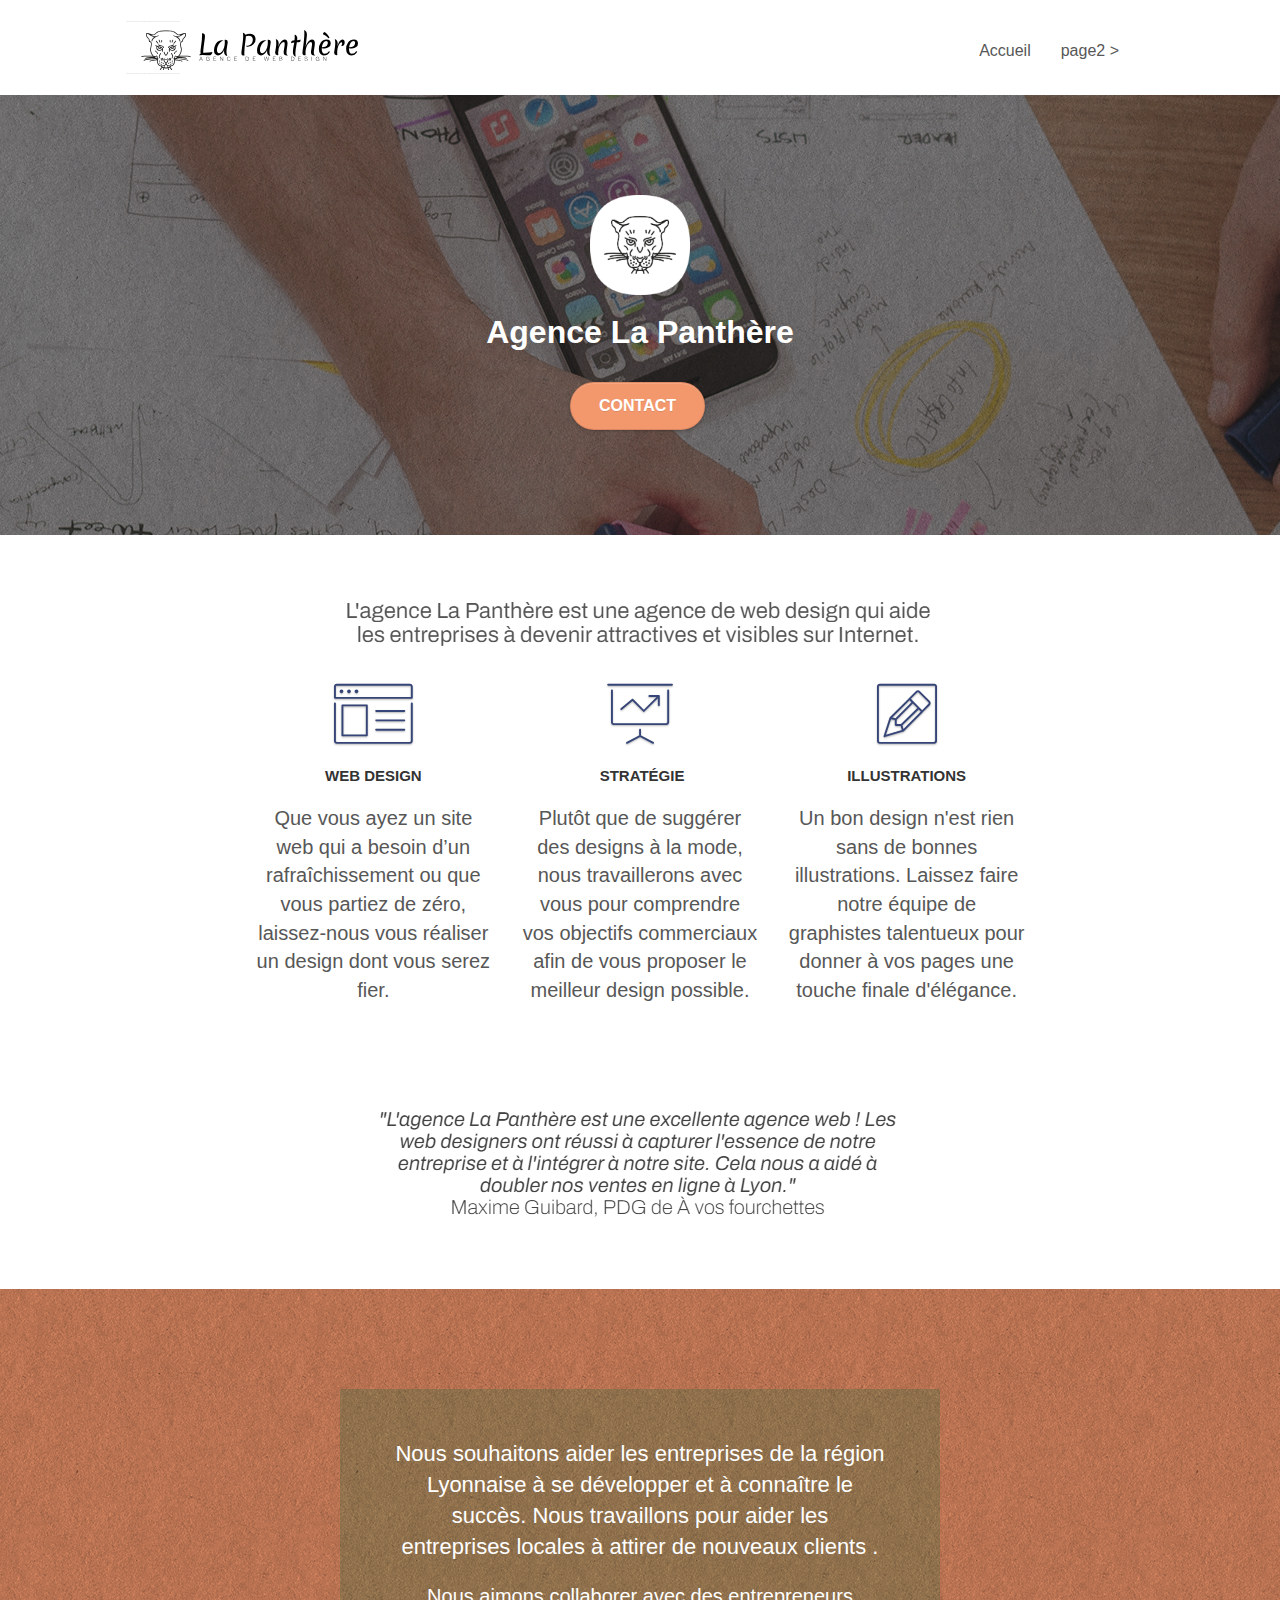
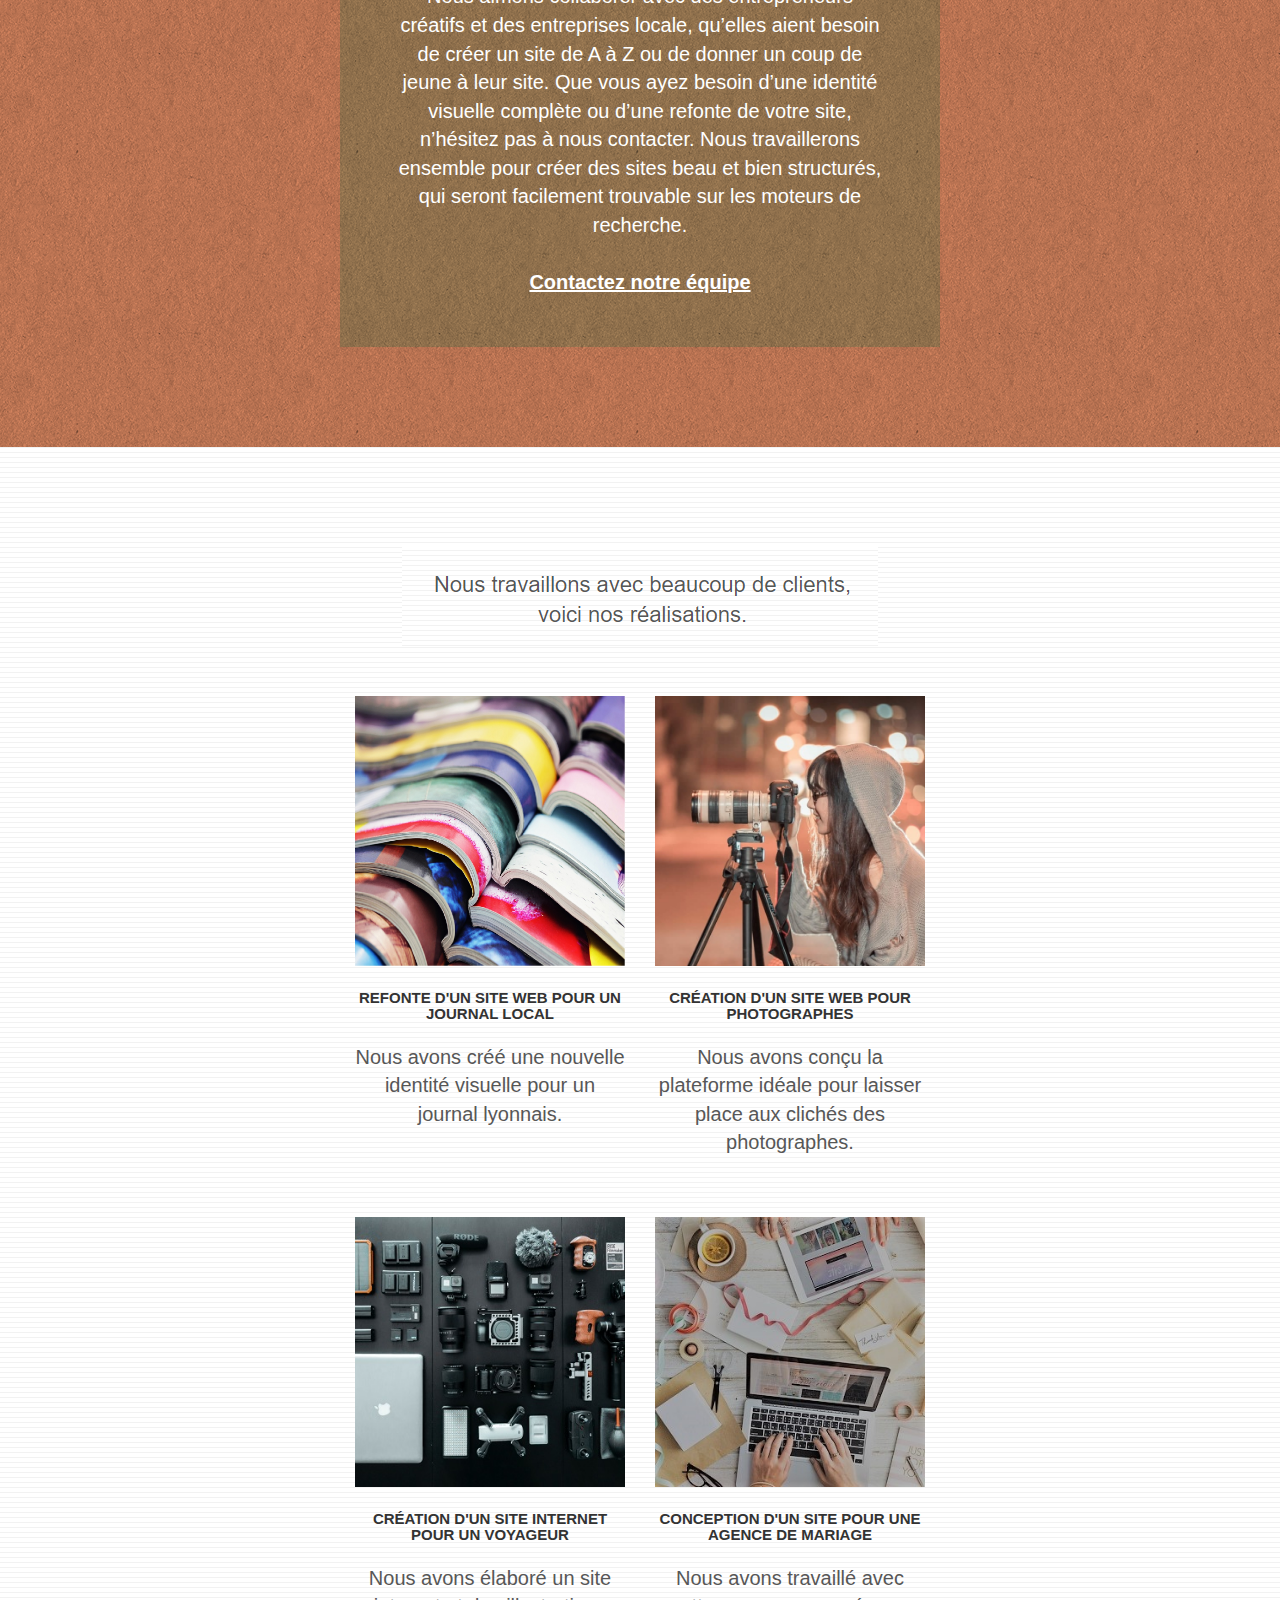
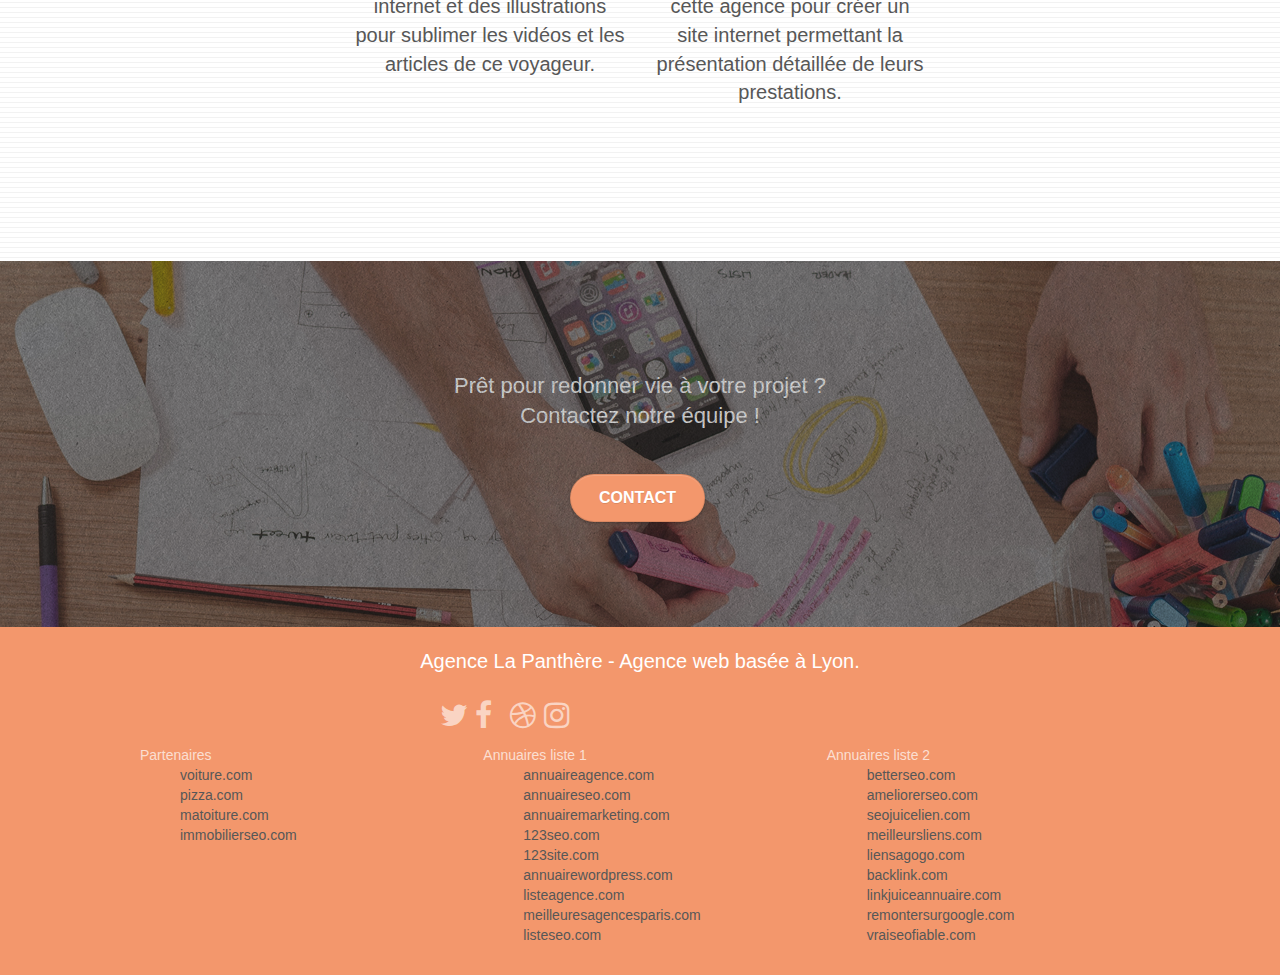
==== index.html @ bbc56a14 "Update index" ====
<!doctype html>
<html lang="Default">
<head>
    <meta charset="utf-8">
    <meta name="description" content="L'agence La Panthère est une agence de web design qui aide les entreprises à devenir attractives et visibles sur internet">
    <meta name="description" content="">
    <meta name="viewport" content="width=device-width, initial-scale=1.0, viewport-fit=cover">
    <link rel="shortcut icon" type="image/png" href="favicon.jpg">
    
	<link rel="stylesheet" type="text/css" href="./css/bootstrap.css">
	<link rel="stylesheet" type="text/css" href="style.css">
	<link rel="stylesheet" type="text/css" href="./css/font-awesome.css">
	<link rel="stylesheet" type="text/css" href="./css/et-line.css">
	
    
	<script src="./js/jquery-2.1.0.js"></script>
	<script src="./js/bootstrap.js"></script>
	<script src="./js/blocs.js"></script>
	<script src="./js/jquery.touchSwipe.js"></script>
	<script src="./js/gmaps.js"></script>

    <title>.</title>

    
<!-- Analytics -->
 
<!-- Analytics END -->
    
</head>
<body>
<!-- Principal conteneur -->
<div class="page-container">
    
<!-- bloc-0 -->
<div class="bloc bgc-white l-bloc " id="bloc-0">
	<div class="container bloc-sm">

		<nav class="navbar row">
			<div class="navbar-header">
				<div class="keywords" style="color:#cccccc;font-size:1px;">Agence web à paris, stratégie web, web design, illustrations, design de site web, site web, web, internet, site internet, site</div>
				<a class="navbar-brand" href="index.html"><img src="img/agence-la-panthere-monochrome.svg" alt="paris web design logo agence web meilleure agence" height="40" /></a>
				<div class="keywords" style="color:#cccccc;font-size:1px;">Agence web à paris, stratégie web, web design, illustrations, design de site web, site web, web, internet, site internet, site</div>
				<button id="nav-toggle" type="button" class="ui-navbar-toggle navbar-toggle" data-toggle="collapse" data-target=".navbar-1">
					<span class="sr-only">Toggle navigation</span><span class="icon-bar"></span><span class="icon-bar"></span><span class="icon-bar"></span>
				</button>
			</div>
			<div class="collapse navbar-collapse navbar-1 special-dropdown-nav">
				<ul class="site-navigation nav navbar-nav">
					<li>
						<a href="index.html">Accueil</a>
					</li>
					<li>
					</li>
					<li>
						<a href="page2.html">page2 &gt;</a>
					</li>
				</ul>
			</div>
		</nav>
	</div>
</div>
<!-- bloc-0 END -->

<!-- bloc-1-presentation -->
<div class="bloc bgc-dark-slate-blue bg-banniere d-bloc bg-t-edge bloc-bg-texture texture-paper b-parallax" id="bloc-1-hero">
	<div class="container bloc-lg">
		<div class="row tight-width-whitespace">
			<div class="col-sm-12">
				<img src="img/logo.png" class="center-block image-resize-mode" width="100" alt="Agence La Panthère, agence web paris, création logo paris" />
				<h1 class="text-center hero-bloc-text tc-white ">
					Agence La Panthère
				</h1>
				<div class="text-center">
					<a href="page2.html" class="btn btn-lg btn-clean btn-rd cta-hero btn-atomic-tangerine" id="cta-hero">Contact</a>
				</div>
			</div>
		</div>
	</div>
</div>
<!-- bloc-1-presentation END -->

<!-- bloc-2-services -->
<div class="bloc bgc-white l-bloc" id="bloc-2-services">
	<div class="container bloc-md">
		<div class="row">
			<div class="col-sm-12 text-center">
				<img alt="agence web, agence web paris, web design paris, stratégie web" src="img/title.png" />
			</div>
		</div>
		<div class="row voffset-lg med-width-whitespace">
			<div class="col-sm-4">
				<div class="text-center">
					<span class="et-icon-browser sm-shadow icon-dark-slate-blue icons icon-lg"></span>
				</div>
				<h3 class="mg-md text-center">
					Web design
				</h3>
				<p class="text-center ">
					Que vous ayez un site web qui a besoin d&rsquo;un rafraîchissement ou que vous partiez de zéro, laissez-nous vous réaliser un design dont vous serez fier.
				</p>
			</div>
			<div class="col-sm-4">
				<div class="text-center">
					<span class="et-icon-presentation sm-shadow icon-dark-slate-blue icons icon-lg"></span>
				</div>
				<h3 class="mg-md text-center">
					&nbsp;Stratégie
				</h3>
				<p class="text-center ">
					Plutôt que de suggérer des designs à la mode, nous travaillerons avec vous pour comprendre vos objectifs commerciaux afin de vous proposer le meilleur design possible.<br>
				</p>
			</div>
			<div class="col-sm-4">
				<div class="text-center">
					<span class="et-icon-edit sm-shadow icon-dark-slate-blue icons icon-lg"></span>
				</div>
				<h3 class="mg-md text-center">
					Illustrations
				</h3>
				<p class="text-center ">
					Un bon design n'est rien sans de bonnes illustrations. Laissez faire notre équipe de graphistes talentueux pour donner à vos pages une touche finale d'élégance.
				</p>
			</div>
		</div>
		<div class="row voffset-lg voffset">
			<div class="col-xs-12 col-md-8 col-md-offset-2 text-center">
				<img alt="agence web, agence web paris, web design paris, stratégie web" src="img/citation.png" />

			</div>
		</div>
	</div>
</div>
<!-- bloc-2-services END -->

<!-- bloc-3-what-i-do -->
<div class="bloc tc-white bgc-atomic-tangerine bg-presentation d-bloc bloc-bg-texture texture-paper b-parallax" id="bloc-3-what-i-do">
	<div class="container bloc-lg">
		<div class="row tight-width-whitespace black-background">
			<div class="col-sm-12">
				<h2 class="mg-md text-center tc-white">
					Nous souhaitons aider les entreprises de la région Lyonnaise à se développer et à connaître le succès. Nous travaillons pour aider les entreprises locales à attirer de nouveaux clients .<br>
				</h2>
				<p class="text-center white">
					Nous aimons collaborer avec des entrepreneurs créatifs et des entreprises locale, qu’elles aient besoin de créer un site de A à Z ou de donner un coup de jeune à leur site. Que vous ayez besoin d’une identité visuelle complète ou d’une refonte de votre site, n’hésitez pas à nous contacter. Nous travaillerons ensemble pour créer des sites beau et bien structurés, qui seront facilement trouvable sur les moteurs de recherche. <br><br><a class="ltc-white bold-link" href="page2.html">Contactez notre équipe</a><br>
				</p>
			</div>
		</div>
	</div>
</div>
<!-- bloc-3-what-i-do END -->

<!-- bloc-4-portfolio -->
<div class="bloc bgc-white bg-lines-h2-bg bg-repeat l-bloc" id="bloc-4-portfolio">
	<div class="container bloc-lg">
		<div class="row">
			<div class="col-sm-12 text-center">
				<img alt="agence web, agence web paris, web design paris, stratégie web" src="img/title2.png" />
			</div>
		</div>
		<div class="row tight-width-whitespace portfolio-row">
			<div class="col-sm-6">
				<a href="#" data-lightbox="img/1.jpg" data-gallery-id="gallery-1" data-caption="Refonte d'un site web pour un journal local" data-frame="snapshot-lb"><img src="img/1.jpg" alt="paris web design logo agence web meilleure agence et refonte site web journal" class="img-responsive portfolio-thumb" /></a>
				<h3 class="mg-md text-center">
					Refonte d'un site web pour un journal local
				</h3>
				<p class="text-center">
					Nous avons créé une nouvelle identité visuelle pour un journal lyonnais.
				</p>
			</div>
			<div class="col-sm-6">
				<a href="#" data-lightbox="img/2.jpg" data-gallery-id="gallery-1" data-caption="Création d'un site web pour photographes" data-frame="snapshot-lb"><img src="img/2.jpg" class="img-responsive portfolio-thumb" alt="paris web design logo agence web meilleure agence, Création d'un site web pour photographes" /></a>
				<h3 class="mg-md text-center">
					Création d'un site web pour photographes
				</h3>
				<p class="text-center">
					Nous avons conçu la plateforme idéale pour laisser place aux clichés des photographes.
				</p>
			</div>
		</div>
		<div class="row tight-width-whitespace portfolio-row">
			<div class="col-sm-6">
				<a href="#" data-lightbox="img/3.bmp" data-gallery-id="gallery-1" data-caption="Création d'un site internet pour un voyageur" data-frame="snapshot-lb"><img src="img/3.bmp" class="img-responsive portfolio-thumb" alt="paris web design logo agence web meilleure agence, Création d'un site web pour voyageur"/></a>
				<h3 class="mg-md text-center">
					Création d'un site internet pour un voyageur
				</h3>
				<p class="text-center">
					Nous avons élaboré un site internet et des illustrations pour sublimer les vidéos et les articles de ce voyageur.
				</p>
			</div>
			<div class="col-sm-6">
				<a href="#" data-lightbox="img/4.bmp" data-gallery-id="gallery-1" data-caption="Conception d'un site pour une agence de mariage" data-frame="snapshot-lb"><img src="img/4.bmp" class="img-responsive portfolio-thumb" alt="paris web design logo agence web meilleure agence, Création d'un site web pour agence de mariage" /></a>
				<h3 class="mg-md text-center">
					Conception d'un site pour une agence de mariage
				</h3>
				<p class="text-center">
					Nous avons travaillé avec cette agence pour créer un site internet permettant la présentation détaillée de leurs prestations.
				</p>
			</div>
		</div>
	</div>
</div>
<!-- bloc-4-portfolio END -->

<!-- bloc-5-cta -->
<div class="bloc bgc-dark-slate-blue bg-banniere d-bloc bloc-bg-texture texture-paper" id="bloc-5-cta">
	<div class="container bloc-lg">
		<div class="row">
			<h2 class="mg-md text-center tc-white">
				Prêt pour redonner vie à votre projet ?<br>Contactez notre équipe !
			</h2>
			<div class="col-sm-12 text-center">
				<a href="page2.html" class="btn btn-atomic-tangerine btn-clean btn-rd btn-lg cta-hero">Contact</a>
			</div>
		</div>
	</div>
</div>
<!-- bloc-5-cta END -->

<!-- Footer - bloc-8 -->
<div class="bloc bgc-atomic-tangerine d-bloc" id="bloc-8">
	<div class="container bloc-sm">
		<div class="row">
			<div class="col-sm-12">
				<p class="text-center white">
					Agence La Panthère - Agence web basée à Lyon.<br>
				</p>
				<div class="row row-no-gutters social">
					<div class="col-sm-3">
						<div class="text-center">
							<a class="social" href="index.html"><span class="fa fa-twitter icon-md"></span></a>
						</div>
					</div>
					<div class="col-sm-3">
						<div class="text-center">
							<a class="social" href="index.html"><span class="fa fa-facebook icon-md"></span></a>
						</div>
					</div>
					<div class="col-sm-3">
						<div class="text-center">
							<a class="social" href="index.html"><span class="fa fa-dribbble icon-md"></span></a>
						</div>
					</div>
					<div class="col-sm-3">
						<div class="text-center">
							<a class="social" href="index.html"><span class="fa fa-instagram icon-md"></span></a>
						</div>
					</div>
					<div class="keywords" style="color:#F3976C;">Agence web à paris, stratégie web, web design, illustrations, design de site web, site web, web, internet, site internet, site</div>
				</div>
				<div class="row">
					<div class="col-sm-4">
						Partenaires
							<ul>
								<li><a href="voiture.com">voiture.com</a></li>
								<li><a href="pizza.com">pizza.com</a></li>
								<li><a href="matoiture.com">matoiture.com</a></li>
								<li><a href="immobilierseo.com">immobilierseo.com</a></li>
							</ul>		
					</div>
					<div class="col-sm-4">
						Annuaires liste 1
						<ul>
							<li><a href="annuaireagence.com">annuaireagence.com</a></li>
							<li><a href="annuaireseo.com">annuaireseo.com</a></li>
							<li><a href="annuairemarketing.com">annuairemarketing.com</a></li>
							<li><a href="123seoture.com">123seo.com</a></li>
							<li><a href="123site.com">123site.com</a></li>
							<li><a href="annuairewordpress.com">annuairewordpress.com</a></li>
							<li><a href="listeagence.com">listeagence.com</a></li>
							<li><a href="meilleuresagencesparis.com">meilleuresagencesparis.com</a></li>
							<li><a href="listeseo.com">listeseo.com</a></li>
						</ul>
					</div>
					<div class="col-sm-4">
						Annuaires liste 2
						<ul>
							<li><a href="betterseo.com">betterseo.com</a></li>
							<li><a href="ameliorerseo.com">ameliorerseo.com</a></li>
							<li><a href="seojuicelien.com">seojuicelien.com</a></li>
							<li><a href="meilleursliens.com">meilleursliens.com</a></li>
							<li><a href="liensagogo.com">liensagogo.com</a></li>
							<li><a href="backlink.com">backlink.com</a></li>
							<li><a href="linkjuiceannuaire.com">linkjuiceannuaire.com</a></li>
							<li><a href="remontersurgoogle.com">remontersurgoogle.com</a></li>
							<li><a href="vraiseofiable.com">vraiseofiable.com</a></li>
						</ul>
					</div>
				</div>
			</div>
		</div>
	</div>
</div>
<!-- Footer - bloc-8 END -->

</div>
<!-- Principal conteneur END -->
    

</body>
</html>
---- style.css ----
body {
    margin: 0;
    padding: 0;
    background: #FFF;
    overflow-x: hidden;
    -webkit-font-smoothing: antialiased;
    -moz-osx-font-smoothing: grayscale;
}

*{
    box-sizing: border-box;

}

img {
    object-fit: cover;
}
li {
    list-style-type: none;
  }
a,
button {
    transition: all .3s ease-in-out;
    outline: none!important;
}

a:hover {
    text-decoration: none;
    cursor: pointer;
}

#page-loading-blocs-notifaction {
    position: fixed;
    top: 0;
    bottom: 0;
    width: 100%;
    z-index: 100000;
    background: #FFFFFF url("img/pageload-spinner.gif") no-repeat center center;
}

.bloc {
   
    width: 100%;
    clear: both;
    background: 50% 50% no-repeat;
    padding: 0 50px;
    -webkit-background-size: cover;
    -moz-background-size: cover;
    -o-background-size: cover;
    background-size: cover;
    position: relative;
}

.bloc .container {
    padding-left: 0;
    padding-right: 0;
}

.bloc-lg {
    padding: 100px 50px;
}

.bloc-md {
    padding: 50px;
}

.bloc-sm {
    padding: 20px 50px;
}

.bg-center,
.bg-l-edge,
.bg-r-edge,
.bg-t-edge,
.bg-b-edge,
.bg-tl-edge,
.bg-bl-edge,
.bg-tr-edge,
.bg-br-edge,
.bg-repeat {
    -webkit-background-size: auto!important;
    -moz-background-size: auto!important;
    -o-background-size: auto!important;
    background-size: auto!important;
}

.bg-repeat {
    background: repeat;
}

.bg-t-edge {
    background: top no-repeat;
}

.bloc-bg-texture::before {
    content: "";
    background-size: 2px 2px;
    position: absolute;
    top: 0;
    bottom: 0;
    left: 0;
    right: 0;
}

.texture-paper::before {
    background: url("img/texture-paper.png");
    background-size: 280px 280px;
}

.b-parallax {
    background-attachment: fixed;
}

.d-bloc {
    color: rgba(255, 255, 255, .7);
}

.d-bloc button:hover {
    color: rgba(255, 255, 255, .9);
}

.d-bloc .icon-round,
.d-bloc .icon-square,
.d-bloc .icon-rounded,
.d-bloc .icon-semi-rounded-a,
.d-bloc .icon-semi-rounded-b {
    border-color: rgba(255, 255, 255, .9);
}

.d-bloc .divider-h span {
    border-color: rgba(255, 255, 255, .2);
}

.d-bloc .a-btn,
.d-bloc .navbar a,
.d-bloc .navbar-brand,
.d-bloc a .icon-sm,
.d-bloc a .icon-md,
.d-bloc a .icon-lg,
.d-bloc a .icon-xl,
.d-bloc h1 a,
.d-bloc h2 a,
.d-bloc h3 a,
.d-bloc h4 a,
.d-bloc h5 a,
.d-bloc h6 a,
.d-bloc p a {
    color: rgba(255, 255, 255, .6);
}

.d-bloc .a-btn:hover,
.d-bloc .navbar a:hover,
.d-bloc .navbar-brand:hover,
.d-bloc a:hover .icon-sm,
.d-bloc a:hover .icon-md,
.d-bloc a:hover .icon-lg,
.d-bloc a:hover .icon-xl,
.d-bloc h1 a:hover,
.d-bloc h2 a:hover,
.d-bloc h3 a:hover,
.d-bloc h4 a:hover,
.d-bloc h5 a:hover,
.d-bloc h6 a:hover,
.d-bloc p a:hover {
    color: rgba(255, 255, 255, 1);
}

.d-bloc .navbar-toggle .icon-bar {
    background: rgba(255, 255, 255, 1);
}

.d-bloc .btn-wire,
.d-bloc .btn-wire:hover {
    color: rgba(255, 255, 255, 1);
    border-color: rgba(255, 255, 255, 1);
}

.d-bloc .panel {
    color: rgba(0, 0, 0, .5);
}

.d-bloc .panel button:hover {
    color: rgba(0, 0, 0, .7);
}

.d-bloc .panel icon {
    border-color: rgba(0, 0, 0, .7);
}

.d-bloc .panel .divider-h span {
    border-color: rgba(0, 0, 0, .1);
}

.d-bloc .panel .a-btn {
    color: rgba(0, 0, 0, .6);
}

.d-bloc .panel .a-btn:hover {
    color: rgba(0, 0, 0, 1);
}

.d-bloc .panel .btn-wire,
.d-bloc .panel .btn-wire:hover {
    color: rgba(0, 0, 0, .7);
    border-color: rgba(0, 0, 0, .3);
}

.d-bloc .panel,
.l-bloc {
    color: rgba(0, 0, 0, .5);
}

.d-bloc .panel button:hover,
.l-bloc button:hover {
    color: rgba(0, 0, 0, .7);
}

.l-bloc .icon-round,
.l-bloc .icon-square,
.l-bloc .icon-rounded,
.l-bloc .icon-semi-rounded-a,
.l-bloc .icon-semi-rounded-b {
    border-color: rgba(0, 0, 0, .7);
}

.d-bloc .panel .divider-h span,
.l-bloc .divider-h span {
    border-color: rgba(0, 0, 0, .1);
}

.d-bloc .panel .a-btn,
.l-bloc .a-btn,
.l-bloc .navbar a,
.l-bloc .navbar-brand,
.l-bloc a .icon-sm,
.l-bloc a .icon-md,
.l-bloc a .icon-lg,
.l-bloc a .icon-xl,
.l-bloc h1 a,
.l-bloc h2 a,
.l-bloc h3 a,
.l-bloc h4 a,
.l-bloc h5 a,
.l-bloc h6 a,
.l-bloc p a {
    color: rgba(0, 0, 0, .6);
}

.d-bloc .panel .a-btn:hover,
.l-bloc .a-btn:hover,
.l-bloc .navbar a:hover,
.l-bloc .navbar-brand:hover,
.l-bloc a:hover .icon-sm,
.l-bloc a:hover .icon-md,
.l-bloc a:hover .icon-lg,
.l-bloc a:hover .icon-xl,
.l-bloc h1 a:hover,
.l-bloc h2 a:hover,
.l-bloc h3 a:hover,
.l-bloc h4 a:hover,
.l-bloc h5 a:hover,
.l-bloc h6 a:hover,
.l-bloc p a:hover {
    color: rgba(0, 0, 0, 1);
}

.l-bloc .navbar-toggle .icon-bar {
    color: rgba(0, 0, 0, .6);
}

.d-bloc .panel .btn-wire,
.d-bloc .panel .btn-wire:hover,
.l-bloc .btn-wire,
.l-bloc .btn-wire:hover {
    color: rgba(0, 0, 0, .7);
    border-color: rgba(0, 0, 0, .3);
}

.voffset {
    margin-top: 30px;
}

.voffset-lg {
    margin-top: 80px;
}

.row-no-gutters {
    margin-right: 0;
    margin-left: 0;
}

.row.row-no-gutters > [class^="col-"],
.row.row-no-gutters > [class*=" col-"] {
    padding-right: 0;
    padding-left: 0;
}

#bloc-1-hero h1 {
    font-size: 32px;
}

.navbar {
    margin-bottom: 0;
    z-index: 1;
}

.navbar-brand {
    height: auto;
    padding: 3px 15px;
    font-size: 25px;
    font-weight: normal;
    font-weight: 600;
    line-height: 44px;
}

.navbar-brand img {
    max-height: 200px;
    margin: 0 5px 0 0;
    display: inline;
}

.navbar-brand img[src$=svg] {
    min-width: 100px;
}

.nav-center .navbar-brand img {
    margin: 0;
}

.navbar .nav {
    padding-top: 2px;
    /*margin-right: -16px;*/
    float: right;
    z-index: 1;
}

.nav > li {
    float: left;
    margin-top: 4px;
    font-size: 16px;
}

.navbar-nav .open .dropdown-menu > li > a {
    text-align: inherit;
}

.nav > li a:hover,
.nav > li a:focus {
    background: transparent;
}

.navbar-toggle {
    margin: 10px 10px 0 0;
    border: 0px;
}

.navbar-toggle:hover {
    background: transparent!important;
}

.navbar-toggle .icon-bar {
    background-color: rgba(0, 0, 0, .5);
    width: 26px;
}

.nav-invert .navbar .nav {
    float: left;
}

.nav-invert .navbar-header,
.nav-invert .navbar-brand {
    float: right;
    position: relative;
    z-index: 2;
}

@media (min-width: 768px) {
    .site-navigation {
        position: absolute;
        top: 50%;
        right: 20px;
        transform: translate(0, -50%);
        -webkit-transform: translateY(-50%);
    }
    .nav > li .dropdown-menu a,
    .nav > li .dropdown-menu a:hover {
        color: #484848;
    }
    .nav-invert .site-navigation {
        left: 0;
        right: 0;
    }
    .nav-center {
        text-align: center;
    }
    .nav-center .navbar-header {
        width: 100%;
    }
    .nav-center .navbar-header,
    .nav-center .navbar-brand,
    .nav-center .nav > li {
        float: none;
        display: inline-block;
    }
    .nav-center .site-navigation {
        position: relative;
        width: 100%;
        right: 0;
        margin-right: 0px;
        margin-top: 20px;
    }
    .nav-center.mini-nav .navbar-toggle {
        float: none;
        margin: 10px auto 0;
    }
}

.nav > li > .dropdown a {
    background: none!important;
    display: block;
    padding: 14px 15px;
}

nav .caret {
    margin: 0 5px;
}

.dropdown-menu .dropdown-menu {
    top: -8px;
    left: 100%;
}

.dropdown-menu .dropmenu-flow-right {
    top: 100%;
    left: 0;
    margin-left: -1px;
    border-top-left-radius: 0;
    border-top-right-radius: 0;
}

.dropdown-menu .dropdown span {
    border: 4px solid black;
    border-top-color: transparent;
    border-right-color: transparent;
    border-bottom-color: transparent;
    margin: 6px -5px 0 0!important;
    float: right;
}

.mg-md {
    margin-top: 10px;
    margin-bottom: 20px;
}

.mg-lg {
    margin-top: 10px;
    margin-bottom: 40px;
}

.btn {
    margin: 0 5px 5px 0;
}

.btn.pull-right {
    margin: 0 0 5px 5px;
}

.btn-d,
.btn-d:hover,
.btn-d:focus {
    color: #FFF;
    background: rgba(0, 0, 0, .3);
}

button {
    outline: none!important;
}

.btn-rd {
    border-radius: 40px;
}

.btn-clean {
    border: 1px solid rgba(0, 0, 0, .08);
    border-bottom-color: rgba(0, 0, 0, .1);
    text-shadow: 0 1px 0 rgba(0, 0, 1, .1);
    box-shadow: 0 1px 3px rgba(0, 0, 1, .25), inset 0 1px 0 0 rgba(255, 255, 255, .15);
}

.icon-md {
    font-size: 30px!important;
}

.icon-lg {
    font-size: 60px!important;
}

.sm-shadow {
    text-shadow: 0 1px 2px rgba(0, 0, 0, .3);
}

.panel-sq,
.panel-sq .panel-heading,
.panel-sq .panel-footer {
    border-radius: 0;
}

.panel-rd {
    border-radius: 30px;
}

.panel-rd .panel-heading {
    border-radius: 29px 29px 0 0;
}

.panel-rd .panel-footer {
    border-radius: 0 0 29px 29px;
}

.form-control {
    border-color: rgba(0, 0, 0, .1);
    box-shadow: none;
}

.scrollToTop {
    width: 40px;
    height: 40px;
    position: fixed;
    bottom: 20px;
    right: 20px;
    opacity: 0;
    z-index: 500;
    transition: all .3s ease-in-out;
}

.scrollToTop span {
    margin-top: 6px;
}

.showScrollTop {
    font-size: 14px;
    opacity: 1;
}

a[data-lightbox] {
    position: relative;
    display: block;
    text-align: center;
}

a[data-lightbox]:hover::before {
    content: "+";
    font-family: "HelveticaNeue-Light", "Helvetica Neue Light", "Helvetica Neue", Helvetica, Arial;
    font-size: 32px;
    width: 50px;
    height: 50px;
    margin-left: -25px;
    border-radius: 50%;
    background: rgba(0, 0, 0, .6);
    color: #FFF;
    font-weight: 100;
    z-index: 1;
    position: absolute;
    top: 50%;
    transform: translateY(-50%);
    -webkit-transform: translateY(-50%);
}

a[data-lightbox]:hover img {
    opacity: 0.6;
    -webkit-animation-fill-mode: none;
    animation-fill-mode: none;
}

#lightbox-modal {
    display: flex;
    align-items: center;
}

#lightbox-modal .modal-dialog {
    width: 90%;
    max-width: 900px;
    margin: 0 auto 0;
}

#lightbox-modal .modal-dialog img {
    max-height: 90vh;
    margin: 0 auto;
}

.lightbox-caption {
    padding: 20px;
    color: #FFF;
    background: rgba(0, 0, 0, .5);
    position: absolute;
    left: 15px;
    right: 15px;
    bottom: 5px;
}

.close-lightbox {
    color: #FFF;
    font-size: 30px;
    position: absolute;
    top: 20px;
    right: 20px;
    z-index: 20;
    background: rgba(0, 0, 0, .5);
    border: none;
    line-height: 30px;
    padding: 0 9px 5px;
    opacity: 0.3;
}

.close-lightbox:hover,
.next-lightbox:hover,
.prev-lightbox:hover {
    opacity: 1.0;
    color: #FFF;
}

.next-lightbox,
.prev-lightbox {
    font-size: 20px;
    color: rgba(255, 255, 255, .9);
    background: rgba(0, 0, 0, .5);
    transition: all .2s ease-in-out;
    position: absolute;
    top: 45%;
    z-index: 1;
    opacity: 0.4;
}

.next-lightbox {
    padding: 6px 8px 1px 13px;
    right: 25px;
}

.prev-lightbox {
    padding: 6px 13px 1px 10px;
    left: 25px;
}

.snapshot-lb .modal-body {
    padding-bottom: 45px;
}

.snapshot-lb .lightbox-caption {
    padding: 0;
    color: rgba(0, 0, 0, .5);
    background: none;
}

h1,
h2,
h3,
h4,
h5,
h6,
p,
label,
.btn,
a {
    font-family: "helvetica";
    font-weight: 400;
    color: #575757!important;
}

.container {
    max-width: 1000px;
}

.hero-bloc-text {
    font-size: 38px;
}

.hero-bloc-text-sub {
    font-size: 36px;
}

.statement-bloc-text {
    line-height: 26px;
    font-style: italic;
    font-size: 20px;
    text-align: center;
    font-weight: lighter;
    max-width: 520px;
    margin: auto auto auto auto;
}

p {
    font-size: 20px; /*corrigé 30px au lieu 20px*/
}

.tight-width-whitespace {
    max-width: 600px;
    margin: auto auto auto auto;
}

.h1 {
    font-size: 20px;
    font-family: "Open Sans";
}

.cta-hero {
    margin-top: 22px;
    color: #FFFFFF!important;
    text-transform: uppercase;
    padding: 12px 28px 12px 28px;
    font-size: 16px;
    font-weight: 700;
}

.social {
  display: flex;
  align-items: center;
 justify-content: space-between;
   
    max-width: 400px;
   margin: auto auto auto auto;
}

h2 {
    font-size: 22px;
    line-height: 1.4em;
}

h3 {
    font-size: 15px;
    text-transform: uppercase;
    font-weight: 700;
    color: #333333!important;
}

.med-width-whitespace {
    max-width: 800px;
    margin: auto auto auto auto;
    box-shadow: 0px 0px 0px #000000;
}

h1 {
    font-weight: bold;
    font-size: 35px;
    color:#575757!important; /*corigé couleur  #575757 au lieu #333333*/
}

h4 {
    color: #333333!important;
}

.icons {
    margin-bottom: 14px;
    margin-top: 24px;
}

.white {
    color: #FFFFFF!important;
}

.portfolio-thumb {
    height: 100%;
    width: 100%;
    margin-bottom: 24px;
}

.portfolio-row {
    margin-bottom: 44px;
    margin-top: 50px;
}

.avatar {
    box-shadow: 0px 4px 9px rgba(0, 0, 0, 0.3);
}

.black-background {
    background-color: rgba(165, 147, 99, 0.7);
    padding: 40px 40px 40px 40px;
}

.bold-link {
    font-weight: 900;
    text-decoration: underline!important;
}

.bgc-white {
    background-color: #FFFFFF;
}

.bgc-dark-slate-blue {
    background-color: #364577;
}

.bgc-atomic-tangerine {
    background-color: #F3976C;
}

.tc-white {
    color: white!important;
}

.btn-atomic-tangerine {
    background: #F3976C;
    color: #FFFFFF!important;
}

.btn-atomic-tangerine:hover {
    background: #c27956!important;
    color: #FFFFFF!important;
}

.ltc-white {
    color: #FFFFFF!important;
}

.ltc-white:hover {
    color: #cccccc!important;
}

.ltc-atomic-tangerine {
    color: #F3976C!important;
}

.ltc-atomic-tangerine:hover {
    color: #c27956!important;
}

.icon-dark-slate-blue {
    color: #364577!important;
    border-color: #364577!important;
}

.bg-dots-bg {
    text-align: center; /*ajouté*/
    background-image: url("img/dots-bg.png");
    
}

.bg-lines-h2-bg {
    background-image: url("img/lines-h2-bg.png");
}

.bg-banniere {
    background-image: url("img/agence-la-panthere.jpg");
}

.bg-presentation {
    background-image: url("img/image-de-presentation.bmp");
}

@media (max-width: 1024px) {
    .bloc {
        padding-left: 20px;
        padding-right: 20px;
    }
    .bloc.full-width-bloc,
    .bloc-tile-2.full-width-bloc .container,
    .bloc-tile-3.full-width-bloc .container,
    .bloc-tile-4.full-width-bloc .container {
        padding-left: 0;
        padding-right: 0;
    }
}

@media (max-width: 992px) and (min-width: 768px) {
    .navbar .nav {
        max-width: 80%
    }
    .nav-center.navbar .nav {
        max-width: 100%
    }
}

@media only screen and (min-device-width: 768px) and (max-device-width: 1024px) and (orientation: landscape) {
    .b-parallax {
        background-attachment: scroll;
    }
}

@media only screen and (min-device-width: 1024px) and (max-device-width: 1366px) and (-webkit-min-device-pixel-ratio: 1.5) {
    .b-parallax {
        background-attachment: scroll;
    }
}

@media (max-width: 991px) {
    .container {
        width: 100%;
    }
    .b-parallax {
        background-attachment: scroll;
    }
    .page-container,
    #hero-bloc {
        overflow-x: hidden;
        position: relative;
    }
    .bloc {
        padding-left: constant(safe-area-inset-left);
        padding-right: constant(safe-area-inset-right);
    }
    .bloc-group,
    .bloc-group .bloc {
        display: block;
        width: 100%;
    }
    .bloc-fill-screen .fill-bloc-top-edge,
    .bloc-fill-screen .fill-bloc-bottom-edge {
        padding: 0 20px;
        padding-left: constant(safe-area-inset-left);
        padding-right: constant(safe-area-inset-right);
    }
}

@media (max-width: 767px) {
    .page-container {
        overflow-x: hidden;
        position: relative;
    }
    h1,
    h2,
    h3,
    h4,
    h5,
    h6,
    p,
    #disqus_thread {
        padding-left: 10px!important;
        padding-right: 10px!important;
    }
    .b-parallax {
        background-attachment: scroll;
    }
    .navbar .nav {
        padding-top: 0;
        border-top: 1px solid rgba(0, 0, 0, .2);
        float: none!important;
    }
    .navbar.row {
        margin-left: 0;
        margin-right: 0;
    }
    .site-navigation {
        position: inherit;
        transform: none;
        -webkit-transform: none;
        -ms-transform: none;
    }
    .nav > li {
        margin-top: 0;
        border-bottom: 1px solid rgba(0, 0, 0, .1);
        background: rgba(0, 0, 0, .05);
        text-align: left;
        padding-left: 15px;
        width: 100%;
    }
    .nav > li:hover {
        background: rgba(0, 0, 0, .08);
    }
    .dropdown .dropdown a .caret {
        float: none;
        margin: 5px 0 0 10px!important;
        border: 4px solid black;
        border-bottom-color: transparent;
        border-right-color: transparent;
        border-left-color: transparent;
    }
    #hero-bloc .navbar .nav {
        background: rgba(0, 0, 0, .8);
    }
    #hero-bloc .navbar .nav a {
        color: rgba(255, 255, 255, .6);
    }
    .hero {
        padding: 50px 0;
    }
    .hero-nav {
        left: -1px;
        right: -1px;
    }
    .navbar-collapse {
        padding: 0;
        overflow-x: hidden;
        -webkit-box-shadow: none;
        box-shadow: none;
    }
    .navbar-brand img {
        max-height: 40px;
        width: auto;
    }
    .nav-invert .navbar-header {
        float: none;
        width: 100%;
    }
    .nav-invert .navbar-toggle {
        float: left;
        margin-left: 10px;
    }
    .bloc {
        padding-left: 0;
        padding-right: 0;
    }
    .bloc-xxl,
    .bloc-xl,
    .bloc-lg {
        padding: 40px 0;
    }
    .bloc-sm,
    .bloc-md {
        padding-left: 0;
        padding-right: 0;
    }
    .bloc-tile-2 .container,
    .bloc-tile-3 .container,
    .bloc-tile-4 .container,
    .bloc-fill-screen .fill-bloc-top-edge,
    .bloc-fill-screen .fill-bloc-bottom-edge {
        padding-left: 0;
        padding-right: 0;
    }
    .a-block {
        padding: 0 10px;
    }
    .btn-dwn {
        display: none;
    }
    .voffset {
        margin-top: 5px;
    }
    .voffset-md {
        margin-top: 20px;
    }
    .voffset-lg {
        margin-top: 30px;
    }
    form {
        padding: 5px;
    }
    .close-lightbox {
        display: inline-block;
    }
    .blocsapp-device-iphone5 {
        background-size: 216px 425px;
        padding-top: 60px;
        width: 216px;
        height: 425px;
    }
    .blocsapp-device-iphone5 img {
        width: 180px;
        height: 320px;
    }
}

@media (max-width: 400px) {
    .bloc {
 
        padding-left: 0px;
        padding-right: 0;
    }
}

@media (max-width: 767px) {
    .bloc-mob-center-text {
        text-align: center;
    }
}
---- css/et-line.css ----
@font-face {
    font-family: et-line;
    src: url(../fonts/et-line.eot);
    src: url(../fonts/et-line.eot?#iefix) format('embedded-opentype'), url(../fonts/et-line.woff) format('woff'), url(../fonts/et-line.ttf) format('truetype'), url(../fonts/et-line.svg#et-line) format('svg');
    font-weight: 400;
    font-style: normal
}

.et-icon-adjustments,
.et-icon-alarmclock,
.et-icon-anchor,
.et-icon-aperture,
.et-icon-attachment,
.et-icon-bargraph,
.et-icon-basket,
.et-icon-beaker,
.et-icon-bike,
.et-icon-book-open,
.et-icon-briefcase,
.et-icon-browser,
.et-icon-calendar,
.et-icon-camera,
.et-icon-caution,
.et-icon-chat,
.et-icon-circle-compass,
.et-icon-clipboard,
.et-icon-clock,
.et-icon-cloud,
.et-icon-compass,
.et-icon-desktop,
.et-icon-dial,
.et-icon-document,
.et-icon-documents,
.et-icon-download,
.et-icon-dribbble,
.et-icon-edit,
.et-icon-envelope,
.et-icon-expand,
.et-icon-facebook,
.et-icon-flag,
.et-icon-focus,
.et-icon-gears,
.et-icon-genius,
.et-icon-gift,
.et-icon-global,
.et-icon-globe,
.et-icon-googleplus,
.et-icon-grid,
.et-icon-happy,
.et-icon-hazardous,
.et-icon-heart,
.et-icon-hotairballoon,
.et-icon-hourglass,
.et-icon-key,
.et-icon-laptop,
.et-icon-layers,
.et-icon-lifesaver,
.et-icon-lightbulb,
.et-icon-linegraph,
.et-icon-linkedin,
.et-icon-lock,
.et-icon-magnifying-glass,
.et-icon-map,
.et-icon-map-pin,
.et-icon-megaphone,
.et-icon-mic,
.et-icon-mobile,
.et-icon-newspaper,
.et-icon-notebook,
.et-icon-paintbrush,
.et-icon-paperclip,
.et-icon-pencil,
.et-icon-phone,
.et-icon-picture,
.et-icon-pictures,
.et-icon-piechart,
.et-icon-presentation,
.et-icon-pricetags,
.et-icon-printer,
.et-icon-profile-female,
.et-icon-profile-male,
.et-icon-puzzle,
.et-icon-quote,
.et-icon-recycle,
.et-icon-refresh,
.et-icon-ribbon,
.et-icon-rss,
.et-icon-sad,
.et-icon-scissors,
.et-icon-scope,
.et-icon-search,
.et-icon-shield,
.et-icon-speedometer,
.et-icon-strategy,
.et-icon-streetsign,
.et-icon-tablet,
.et-icon-target,
.et-icon-telescope,
.et-icon-toolbox,
.et-icon-tools,
.et-icon-tools-2,
.et-icon-trophy,
.et-icon-tumblr,
.et-icon-twitter,
.et-icon-upload,
.et-icon-video,
.et-icon-wallet,
.et-icon-wine {
    font-family: et-line;
    speak: none;
    font-style: normal;
    font-weight: 400;
    font-variant: normal;
    text-transform: none;
    line-height: 1;
    -webkit-font-smoothing: antialiased;
    -moz-osx-font-smoothing: grayscale;
    display: inline-block
}

.et-icon-mobile:before {
    content: "\e000"
}

.et-icon-laptop:before {
    content: "\e001"
}

.et-icon-desktop:before {
    content: "\e002"
}

.et-icon-tablet:before {
    content: "\e003"
}

.et-icon-phone:before {
    content: "\e004"
}

.et-icon-document:before {
    content: "\e005"
}

.et-icon-documents:before {
    content: "\e006"
}

.et-icon-search:before {
    content: "\e007"
}

.et-icon-clipboard:before {
    content: "\e008"
}

.et-icon-newspaper:before {
    content: "\e009"
}

.et-icon-notebook:before {
    content: "\e00a"
}

.et-icon-book-open:before {
    content: "\e00b"
}

.et-icon-browser:before {
    content: "\e00c"
}

.et-icon-calendar:before {
    content: "\e00d"
}

.et-icon-presentation:before {
    content: "\e00e"
}

.et-icon-picture:before {
    content: "\e00f"
}

.et-icon-pictures:before {
    content: "\e010"
}

.et-icon-video:before {
    content: "\e011"
}

.et-icon-camera:before {
    content: "\e012"
}

.et-icon-printer:before {
    content: "\e013"
}

.et-icon-toolbox:before {
    content: "\e014"
}

.et-icon-briefcase:before {
    content: "\e015"
}

.et-icon-wallet:before {
    content: "\e016"
}

.et-icon-gift:before {
    content: "\e017"
}

.et-icon-bargraph:before {
    content: "\e018"
}

.et-icon-grid:before {
    content: "\e019"
}

.et-icon-expand:before {
    content: "\e01a"
}

.et-icon-focus:before {
    content: "\e01b"
}

.et-icon-edit:before {
    content: "\e01c"
}

.et-icon-adjustments:before {
    content: "\e01d"
}

.et-icon-ribbon:before {
    content: "\e01e"
}

.et-icon-hourglass:before {
    content: "\e01f"
}

.et-icon-lock:before {
    content: "\e020"
}

.et-icon-megaphone:before {
    content: "\e021"
}

.et-icon-shield:before {
    content: "\e022"
}

.et-icon-trophy:before {
    content: "\e023"
}

.et-icon-flag:before {
    content: "\e024"
}

.et-icon-map:before {
    content: "\e025"
}

.et-icon-puzzle:before {
    content: "\e026"
}

.et-icon-basket:before {
    content: "\e027"
}

.et-icon-envelope:before {
    content: "\e028"
}

.et-icon-streetsign:before {
    content: "\e029"
}

.et-icon-telescope:before {
    content: "\e02a"
}

.et-icon-gears:before {
    content: "\e02b"
}

.et-icon-key:before {
    content: "\e02c"
}

.et-icon-paperclip:before {
    content: "\e02d"
}

.et-icon-attachment:before {
    content: "\e02e"
}

.et-icon-pricetags:before {
    content: "\e02f"
}

.et-icon-lightbulb:before {
    content: "\e030"
}

.et-icon-layers:before {
    content: "\e031"
}

.et-icon-pencil:before {
    content: "\e032"
}

.et-icon-tools:before {
    content: "\e033"
}

.et-icon-tools-2:before {
    content: "\e034"
}

.et-icon-scissors:before {
    content: "\e035"
}

.et-icon-paintbrush:before {
    content: "\e036"
}

.et-icon-magnifying-glass:before {
    content: "\e037"
}

.et-icon-circle-compass:before {
    content: "\e038"
}

.et-icon-linegraph:before {
    content: "\e039"
}

.et-icon-mic:before {
    content: "\e03a"
}

.et-icon-strategy:before {
    content: "\e03b"
}

.et-icon-beaker:before {
    content: "\e03c"
}

.et-icon-caution:before {
    content: "\e03d"
}

.et-icon-recycle:before {
    content: "\e03e"
}

.et-icon-anchor:before {
    content: "\e03f"
}

.et-icon-profile-male:before {
    content: "\e040"
}

.et-icon-profile-female:before {
    content: "\e041"
}

.et-icon-bike:before {
    content: "\e042"
}

.et-icon-wine:before {
    content: "\e043"
}

.et-icon-hotairballoon:before {
    content: "\e044"
}

.et-icon-globe:before {
    content: "\e045"
}

.et-icon-genius:before {
    content: "\e046"
}

.et-icon-map-pin:before {
    content: "\e047"
}

.et-icon-dial:before {
    content: "\e048"
}

.et-icon-chat:before {
    content: "\e049"
}

.et-icon-heart:before {
    content: "\e04a"
}

.et-icon-cloud:before {
    content: "\e04b"
}

.et-icon-upload:before {
    content: "\e04c"
}

.et-icon-download:before {
    content: "\e04d"
}

.et-icon-target:before {
    content: "\e04e"
}

.et-icon-hazardous:before {
    content: "\e04f"
}

.et-icon-piechart:before {
    content: "\e050"
}

.et-icon-speedometer:before {
    content: "\e051"
}

.et-icon-global:before {
    content: "\e052"
}

.et-icon-compass:before {
    content: "\e053"
}

.et-icon-lifesaver:before {
    content: "\e054"
}

.et-icon-clock:before {
    content: "\e055"
}

.et-icon-aperture:before {
    content: "\e056"
}

.et-icon-quote:before {
    content: "\e057"
}

.et-icon-scope:before {
    content: "\e058"
}

.et-icon-alarmclock:before {
    content: "\e059"
}

.et-icon-refresh:before {
    content: "\e05a"
}

.et-icon-happy:before {
    content: "\e05b"
}

.et-icon-sad:before {
    content: "\e05c"
}

.et-icon-facebook:before {
    content: "\e05d"
}

.et-icon-twitter:before {
    content: "\e05e"
}

.et-icon-googleplus:before {
    content: "\e05f"
}

.et-icon-rss:before {
    content: "\e060"
}

.et-icon-tumblr:before {
    content: "\e061"
}

.et-icon-linkedin:before {
    content: "\e062"
}

.et-icon-dribbble:before {
    content: "\e063"
}
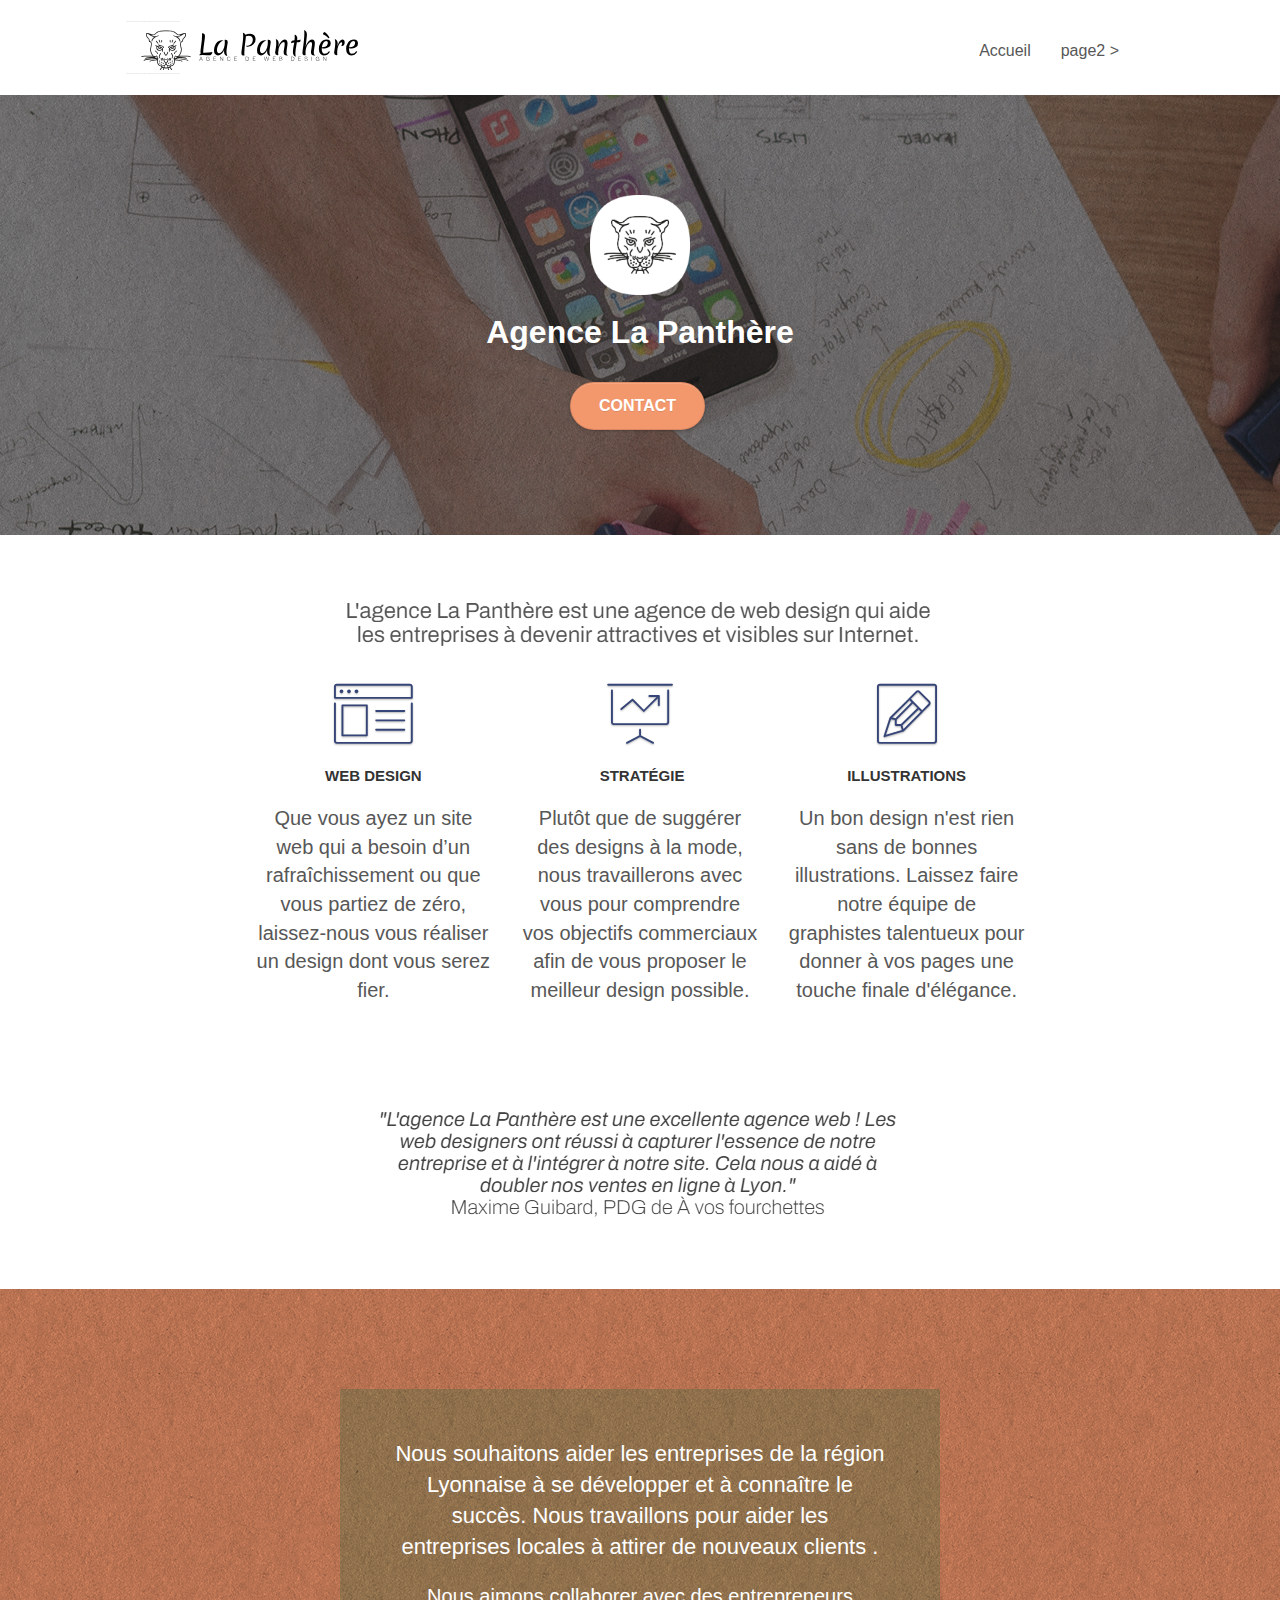
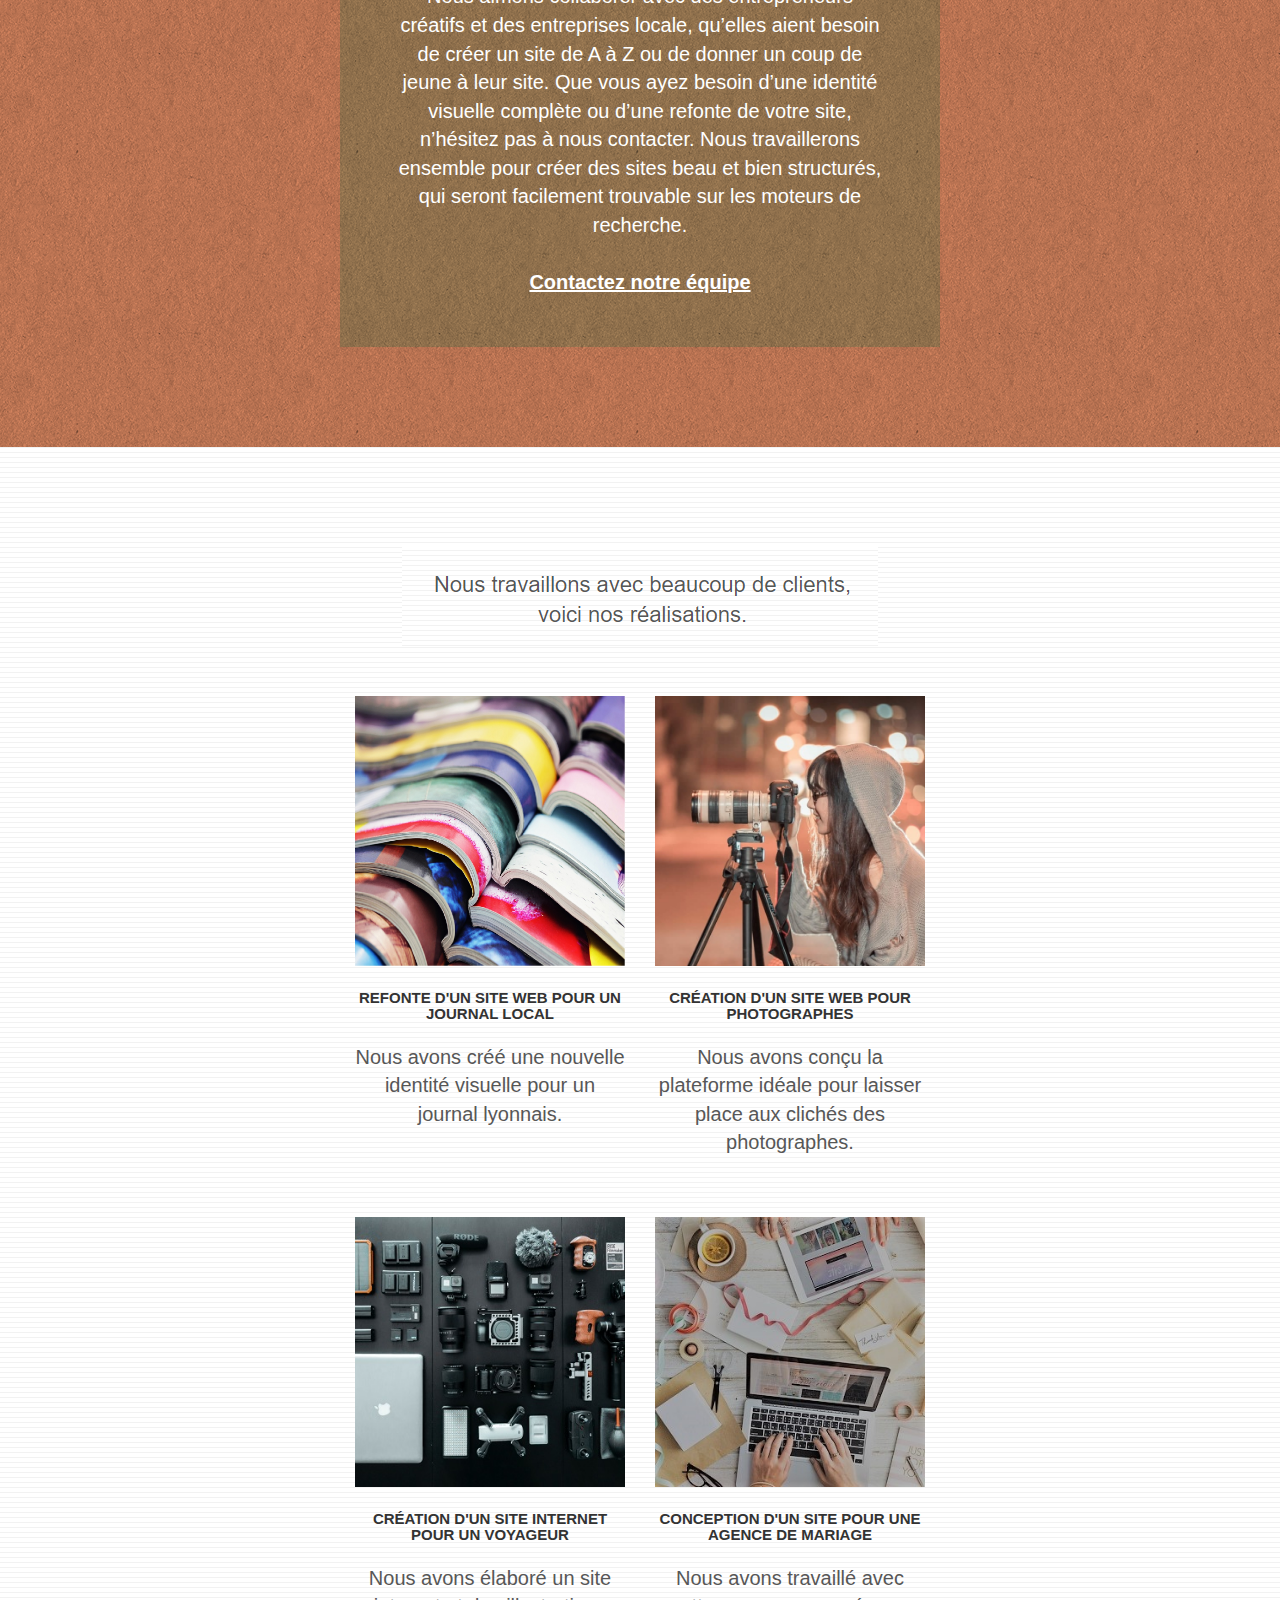
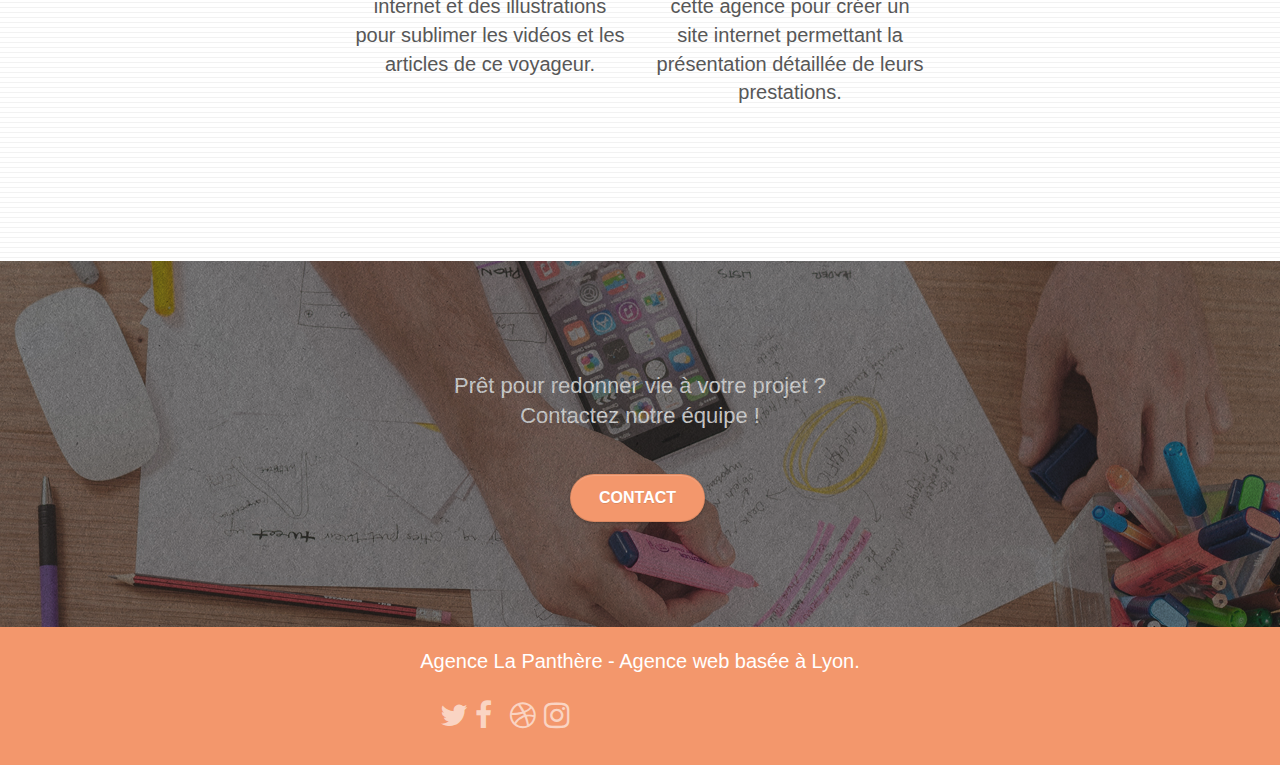
==== commit f008160b: "update footer" ====
--- a/index.html
+++ b/index.html
@@ -1,5 +1,5 @@
 <!doctype html>
-<html lang="Default">
+<html lang="fr">
 <head>
     <meta charset="utf-8">
     <meta name="description" content="L'agence La Panthère est une agence de web design qui aide les entreprises à devenir attractives et visibles sur internet">
@@ -13,13 +13,13 @@
 	<link rel="stylesheet" type="text/css" href="./css/et-line.css">
 	
     
-	<script src="./js/jquery-2.1.0.js"></script>
-	<script src="./js/bootstrap.js"></script>
-	<script src="./js/blocs.js"></script>
-	<script src="./js/jquery.touchSwipe.js"></script>
-	<script src="./js/gmaps.js"></script>
-
-    <title>.</title>
+	<script src="./js/jquery-2.1.0.js" defer></script>
+	<script src="./js/bootstrap.js" defer></script>
+	<script src="./js/blocs.js" defer></script>
+	<script src="./js/jquery.touchSwipe.js" defer></script>
+	<script src="./js/gmaps.js" defer></script>
+
+    <title>La Panthère</title>
 
     
 <!-- Analytics -->
@@ -29,6 +29,7 @@
 </head>
 <body>
 <!-- Principal conteneur -->
+	<header>
 <div class="page-container">
     
 <!-- bloc-0 -->
@@ -60,8 +61,9 @@
 	</div>
 </div>
 <!-- bloc-0 END -->
-
+	</header>
 <!-- bloc-1-presentation -->
+		<main>
 <div class="bloc bgc-dark-slate-blue bg-banniere d-bloc bg-t-edge bloc-bg-texture texture-paper b-parallax" id="bloc-1-hero">
 	<div class="container bloc-lg">
 		<div class="row tight-width-whitespace">
@@ -215,8 +217,9 @@
 	</div>
 </div>
 <!-- bloc-5-cta END -->
-
+		</main>
 <!-- Footer - bloc-8 -->
+		<footer>
 <div class="bloc bgc-atomic-tangerine d-bloc" id="bloc-8">
 	<div class="container bloc-sm">
 		<div class="row">
@@ -248,48 +251,15 @@
 					<div class="keywords" style="color:#F3976C;">Agence web à paris, stratégie web, web design, illustrations, design de site web, site web, web, internet, site internet, site</div>
 				</div>
 				<div class="row">
-					<div class="col-sm-4">
-						Partenaires
-							<ul>
-								<li><a href="voiture.com">voiture.com</a></li>
-								<li><a href="pizza.com">pizza.com</a></li>
-								<li><a href="matoiture.com">matoiture.com</a></li>
-								<li><a href="immobilierseo.com">immobilierseo.com</a></li>
-							</ul>		
-					</div>
-					<div class="col-sm-4">
-						Annuaires liste 1
-						<ul>
-							<li><a href="annuaireagence.com">annuaireagence.com</a></li>
-							<li><a href="annuaireseo.com">annuaireseo.com</a></li>
-							<li><a href="annuairemarketing.com">annuairemarketing.com</a></li>
-							<li><a href="123seoture.com">123seo.com</a></li>
-							<li><a href="123site.com">123site.com</a></li>
-							<li><a href="annuairewordpress.com">annuairewordpress.com</a></li>
-							<li><a href="listeagence.com">listeagence.com</a></li>
-							<li><a href="meilleuresagencesparis.com">meilleuresagencesparis.com</a></li>
-							<li><a href="listeseo.com">listeseo.com</a></li>
-						</ul>
-					</div>
-					<div class="col-sm-4">
-						Annuaires liste 2
-						<ul>
-							<li><a href="betterseo.com">betterseo.com</a></li>
-							<li><a href="ameliorerseo.com">ameliorerseo.com</a></li>
-							<li><a href="seojuicelien.com">seojuicelien.com</a></li>
-							<li><a href="meilleursliens.com">meilleursliens.com</a></li>
-							<li><a href="liensagogo.com">liensagogo.com</a></li>
-							<li><a href="backlink.com">backlink.com</a></li>
-							<li><a href="linkjuiceannuaire.com">linkjuiceannuaire.com</a></li>
-							<li><a href="remontersurgoogle.com">remontersurgoogle.com</a></li>
-							<li><a href="vraiseofiable.com">vraiseofiable.com</a></li>
-						</ul>
-					</div>
-				</div>
-			</div>
-		</div>
-	</div>
-</div>
+					
+					
+					
+				</div>
+			</div>
+		</div>
+	</div>
+</div>
+		</footer>
 <!-- Footer - bloc-8 END -->
 
 </div>
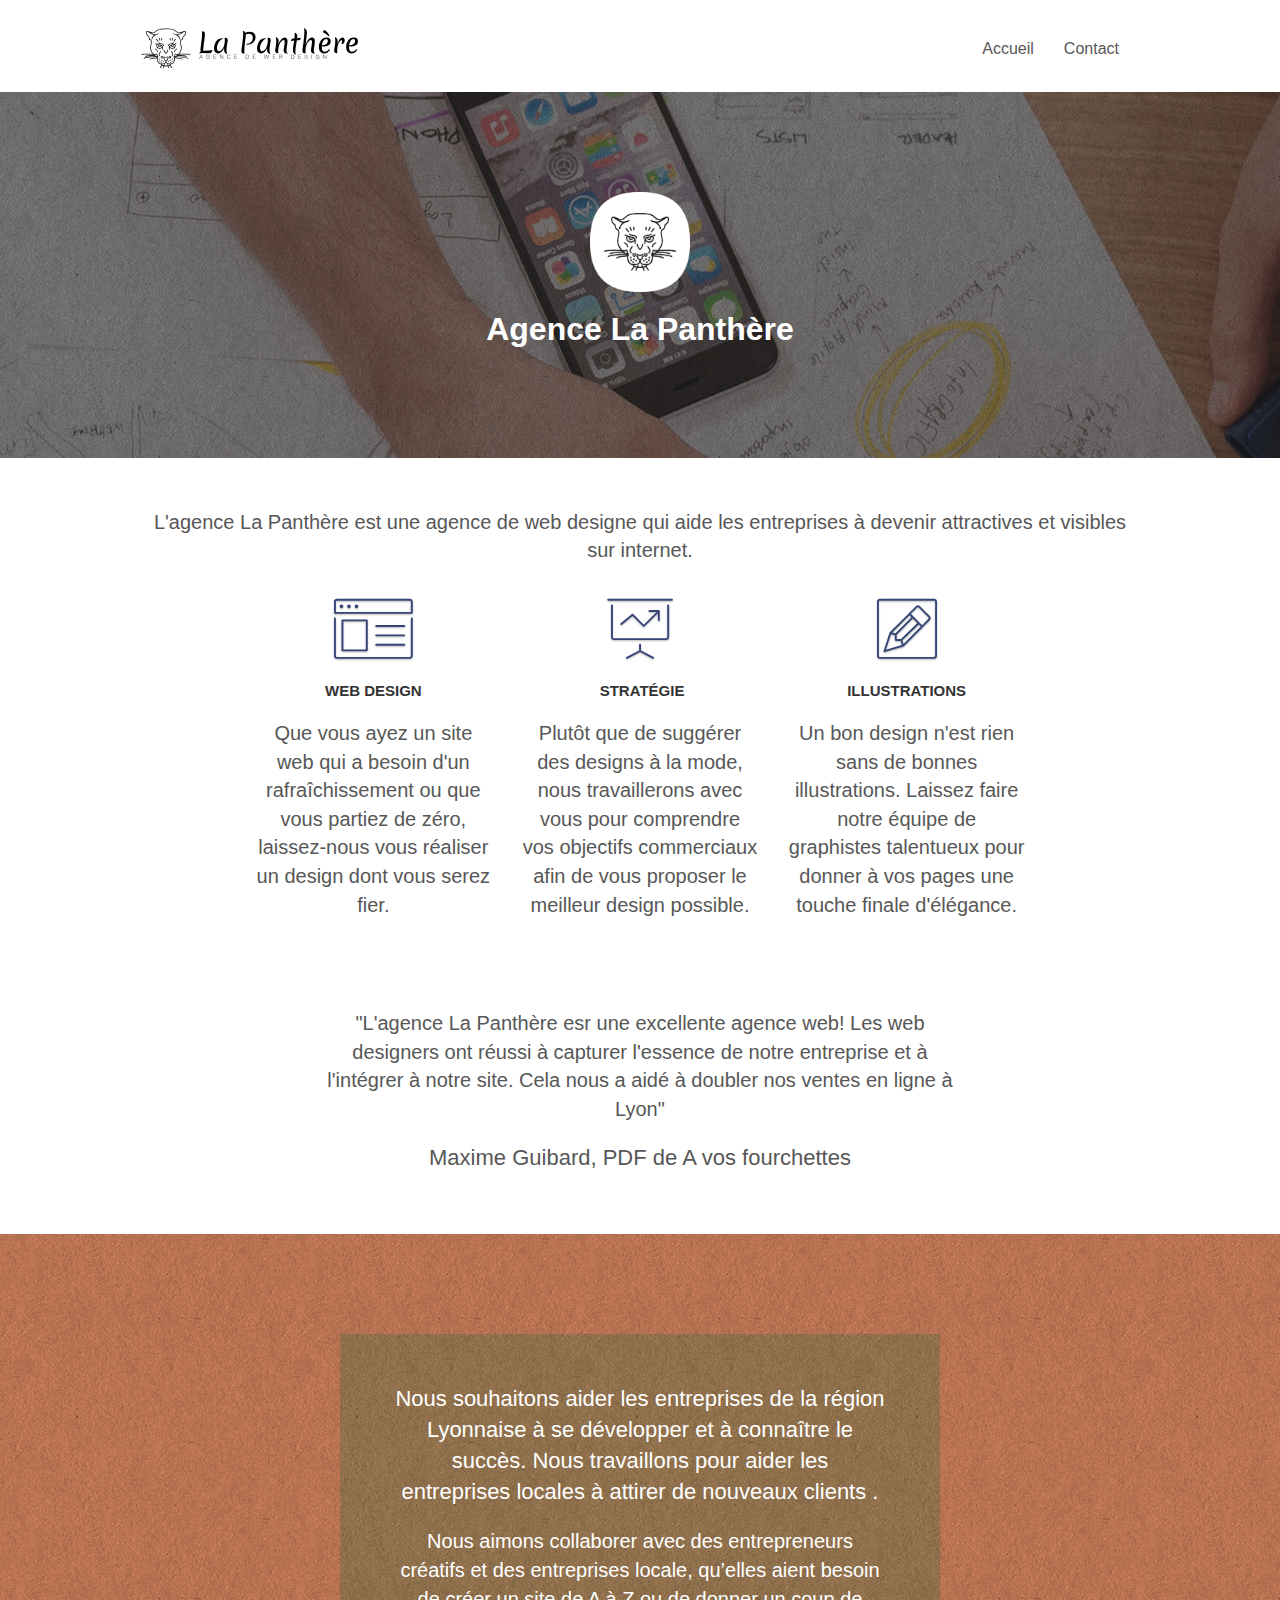
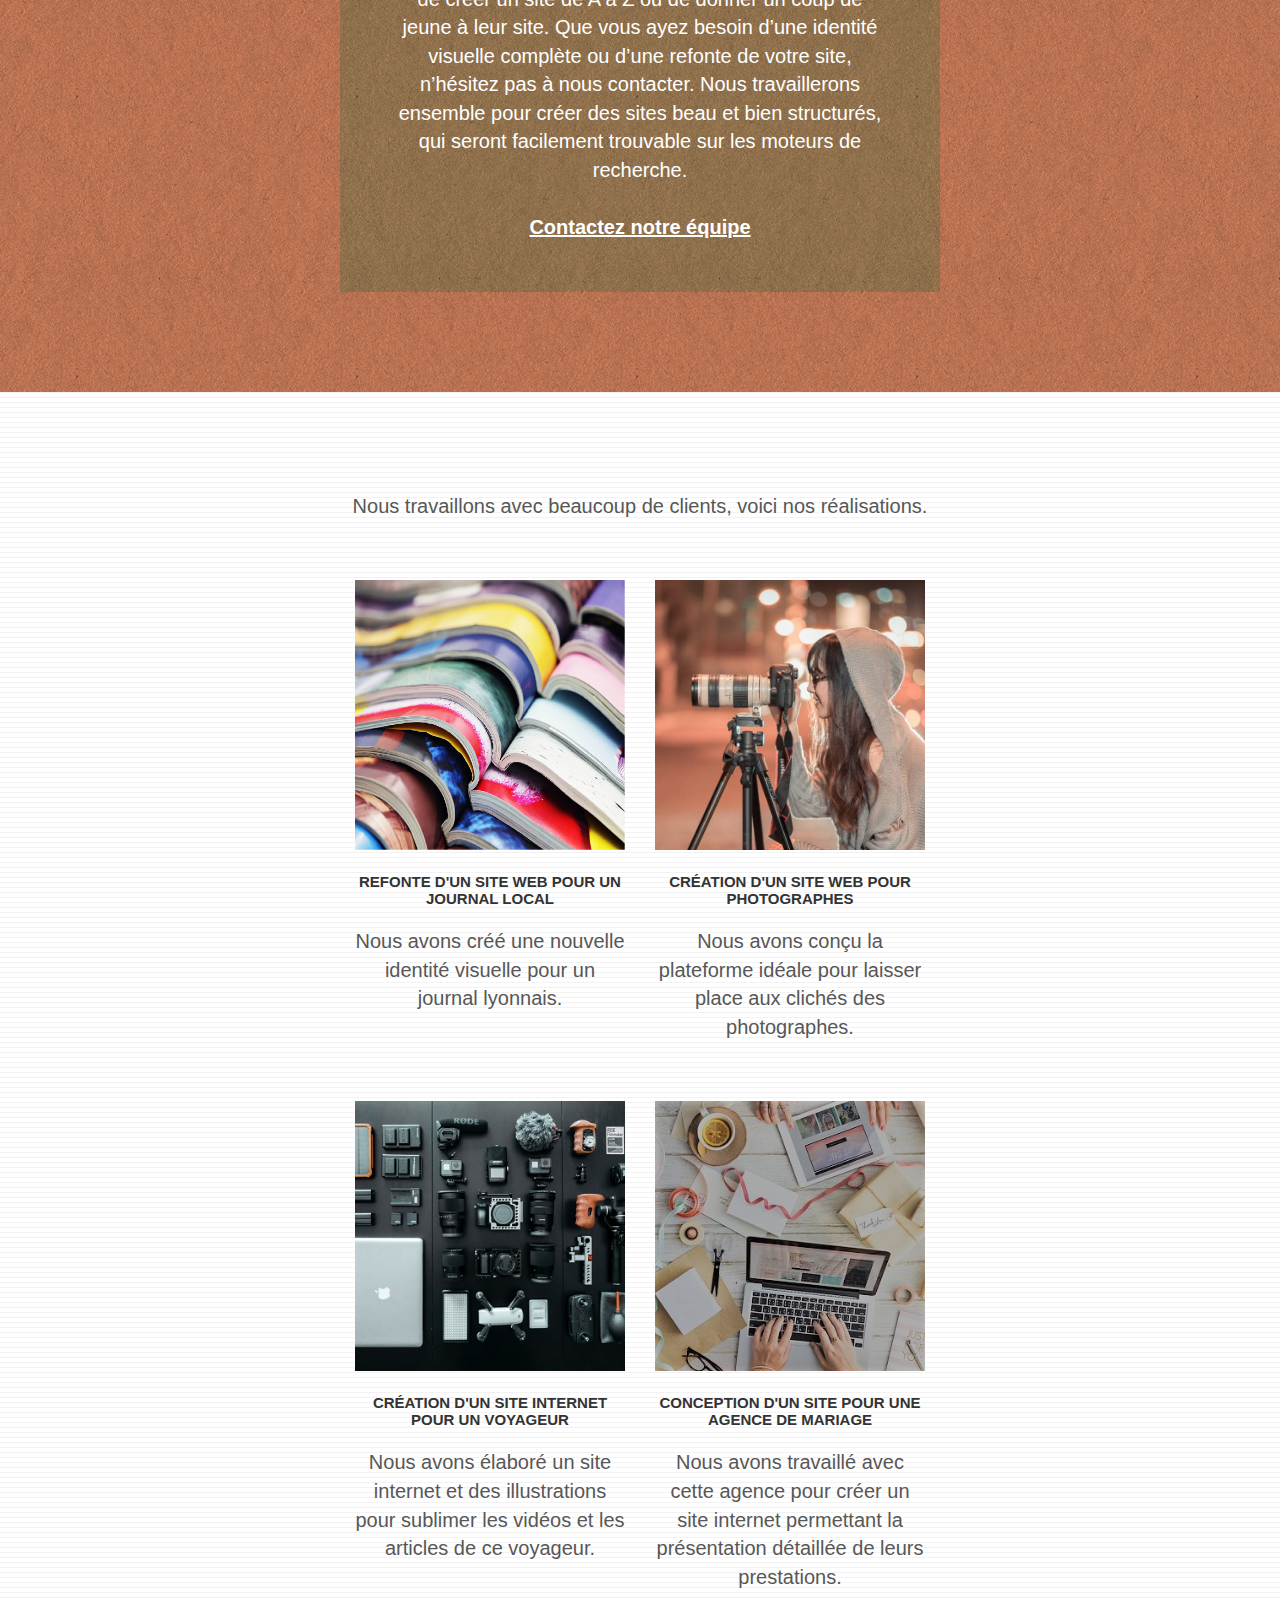
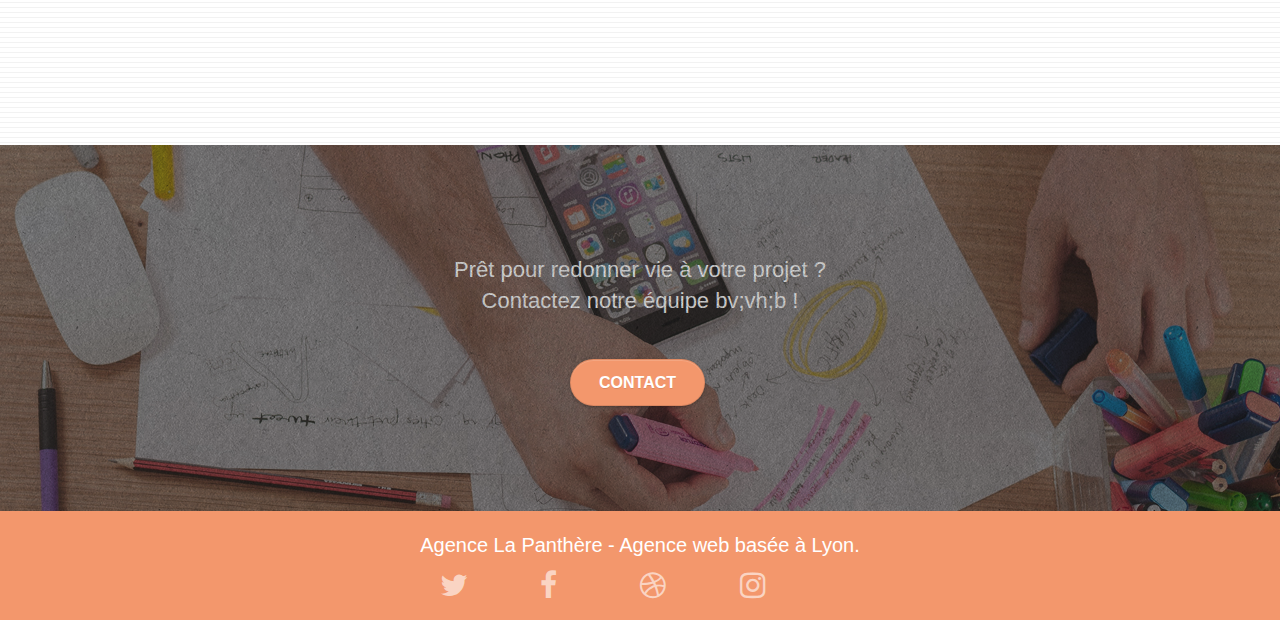
==== commit 3793224a: "update index" ====
--- a/index.html
+++ b/index.html
@@ -2,8 +2,7 @@
 <html lang="fr">
 <head>
     <meta charset="utf-8">
-    <meta name="description" content="L'agence La Panthère est une agence de web design qui aide les entreprises à devenir attractives et visibles sur internet">
-    <meta name="description" content="">
+	<meta name="description" content="L'agence La Panthère est une agence de web design qui aide les entreprises à devenir attractives et visibles sur internet">
     <meta name="viewport" content="width=device-width, initial-scale=1.0, viewport-fit=cover">
     <link rel="shortcut icon" type="image/png" href="favicon.jpg">
     
@@ -11,25 +10,22 @@
 	<link rel="stylesheet" type="text/css" href="style.css">
 	<link rel="stylesheet" type="text/css" href="./css/font-awesome.css">
 	<link rel="stylesheet" type="text/css" href="./css/et-line.css">
-	
+
+    <title> La Panthère</title>
     
 	<script src="./js/jquery-2.1.0.js" defer></script>
 	<script src="./js/bootstrap.js" defer></script>
 	<script src="./js/blocs.js" defer></script>
 	<script src="./js/jquery.touchSwipe.js" defer></script>
 	<script src="./js/gmaps.js" defer></script>
-
-    <title>La Panthère</title>
-
-    
 <!-- Analytics -->
  
 <!-- Analytics END -->
     
 </head>
 <body>
+	<header>
 <!-- Principal conteneur -->
-	<header>
 <div class="page-container">
     
 <!-- bloc-0 -->
@@ -38,10 +34,8 @@
 
 		<nav class="navbar row">
 			<div class="navbar-header">
-				<div class="keywords" style="color:#cccccc;font-size:1px;">Agence web à paris, stratégie web, web design, illustrations, design de site web, site web, web, internet, site internet, site</div>
-				<a class="navbar-brand" href="index.html"><img src="img/agence-la-panthere-monochrome.svg" alt="paris web design logo agence web meilleure agence" height="40" /></a>
-				<div class="keywords" style="color:#cccccc;font-size:1px;">Agence web à paris, stratégie web, web design, illustrations, design de site web, site web, web, internet, site internet, site</div>
-				<button id="nav-toggle" type="button" class="ui-navbar-toggle navbar-toggle" data-toggle="collapse" data-target=".navbar-1">
+								<a class="navbar-brand" href="index.html"><img src="img/agence-la-panthere-monochrome.svg" alt="logo La Panthère" height="40"></a>
+					<button id="nav-toggle" type="button" class="ui-navbar-toggle navbar-toggle" data-toggle="collapse" data-target=".navbar-1">
 					<span class="sr-only">Toggle navigation</span><span class="icon-bar"></span><span class="icon-bar"></span><span class="icon-bar"></span>
 				</button>
 			</div>
@@ -53,32 +47,32 @@
 					<li>
 					</li>
 					<li>
-						<a href="page2.html">page2 &gt;</a>
+						<a href="Contact.html">Contact</a> 
 					</li>
 				</ul>
 			</div>
 		</nav>
 	</div>
 </div>
+</header>
+<main>
 <!-- bloc-0 END -->
-	</header>
+
 <!-- bloc-1-presentation -->
-		<main>
 <div class="bloc bgc-dark-slate-blue bg-banniere d-bloc bg-t-edge bloc-bg-texture texture-paper b-parallax" id="bloc-1-hero">
 	<div class="container bloc-lg">
 		<div class="row tight-width-whitespace">
 			<div class="col-sm-12">
-				<img src="img/logo.png" class="center-block image-resize-mode" width="100" alt="Agence La Panthère, agence web paris, création logo paris" />
+				<img src="img/logo.png" class="center-block image-resize-mode" width="100" alt="logo Agence La Panthère">
 				<h1 class="text-center hero-bloc-text tc-white ">
 					Agence La Panthère
 				</h1>
-				<div class="text-center">
-					<a href="page2.html" class="btn btn-lg btn-clean btn-rd cta-hero btn-atomic-tangerine" id="cta-hero">Contact</a>
-				</div>
-			</div>
-		</div>
-	</div>
-</div>
+	
+			</div>
+		</div>
+	</div>
+</div>
+
 <!-- bloc-1-presentation END -->
 
 <!-- bloc-2-services -->
@@ -86,7 +80,9 @@
 	<div class="container bloc-md">
 		<div class="row">
 			<div class="col-sm-12 text-center">
-				<img alt="agence web, agence web paris, web design paris, stratégie web" src="img/title.png" />
+				<p class="text-center">
+					L'agence La Panthère est une agence de web designe qui aide les entreprises à devenir attractives et visibles sur internet.
+				</p>
 			</div>
 		</div>
 		<div class="row voffset-lg med-width-whitespace">
@@ -98,7 +94,7 @@
 					Web design
 				</h3>
 				<p class="text-center ">
-					Que vous ayez un site web qui a besoin d&rsquo;un rafraîchissement ou que vous partiez de zéro, laissez-nous vous réaliser un design dont vous serez fier.
+					Que vous ayez un site web qui a besoin d'un rafraîchissement ou que vous partiez de zéro, laissez-nous vous réaliser un design dont vous serez fier.
 				</p>
 			</div>
 			<div class="col-sm-4">
@@ -126,7 +122,11 @@
 		</div>
 		<div class="row voffset-lg voffset">
 			<div class="col-xs-12 col-md-8 col-md-offset-2 text-center">
-				<img alt="agence web, agence web paris, web design paris, stratégie web" src="img/citation.png" />
+				<p class="text-center">
+					"L'agence La Panthère esr une excellente agence web! Les web designers ont réussi à capturer l'essence de notre entreprise et à l'intégrer à notre site. Cela nous a aidé à doubler nos ventes en ligne à Lyon" 
+					<h2>Maxime Guibard, PDF de A vos fourchettes</h2>
+				</p>
+			
 
 			</div>
 		</div>
@@ -143,7 +143,7 @@
 					Nous souhaitons aider les entreprises de la région Lyonnaise à se développer et à connaître le succès. Nous travaillons pour aider les entreprises locales à attirer de nouveaux clients .<br>
 				</h2>
 				<p class="text-center white">
-					Nous aimons collaborer avec des entrepreneurs créatifs et des entreprises locale, qu’elles aient besoin de créer un site de A à Z ou de donner un coup de jeune à leur site. Que vous ayez besoin d’une identité visuelle complète ou d’une refonte de votre site, n’hésitez pas à nous contacter. Nous travaillerons ensemble pour créer des sites beau et bien structurés, qui seront facilement trouvable sur les moteurs de recherche. <br><br><a class="ltc-white bold-link" href="page2.html">Contactez notre équipe</a><br>
+					Nous aimons collaborer avec des entrepreneurs créatifs et des entreprises locale, qu’elles aient besoin de créer un site de A à Z ou de donner un coup de jeune à leur site. Que vous ayez besoin d’une identité visuelle complète ou d’une refonte de votre site, n’hésitez pas à nous contacter. Nous travaillerons ensemble pour créer des sites beau et bien structurés, qui seront facilement trouvable sur les moteurs de recherche. <br><br><a class="ltc-white bold-link" href="Contact.html">Contactez notre équipe</a><br>
 				</p>
 			</div>
 		</div>
@@ -156,12 +156,15 @@
 	<div class="container bloc-lg">
 		<div class="row">
 			<div class="col-sm-12 text-center">
-				<img alt="agence web, agence web paris, web design paris, stratégie web" src="img/title2.png" />
+				<p class="text-center">
+					Nous travaillons avec beaucoup de clients, voici nos réalisations.
+				</p>
+			
 			</div>
 		</div>
 		<div class="row tight-width-whitespace portfolio-row">
 			<div class="col-sm-6">
-				<a href="#" data-lightbox="img/1.jpg" data-gallery-id="gallery-1" data-caption="Refonte d'un site web pour un journal local" data-frame="snapshot-lb"><img src="img/1.jpg" alt="paris web design logo agence web meilleure agence et refonte site web journal" class="img-responsive portfolio-thumb" /></a>
+				<a href="#" data-lightbox="img/1.jpg" data-gallery-id="gallery-1" data-caption="Refonte d'un site web pour un journal local" data-frame="snapshot-lb"><img src="img/1.jpg" alt="image site web pour un journal local" class="img-responsive portfolio-thumb"></a> 
 				<h3 class="mg-md text-center">
 					Refonte d'un site web pour un journal local
 				</h3>
@@ -170,7 +173,7 @@
 				</p>
 			</div>
 			<div class="col-sm-6">
-				<a href="#" data-lightbox="img/2.jpg" data-gallery-id="gallery-1" data-caption="Création d'un site web pour photographes" data-frame="snapshot-lb"><img src="img/2.jpg" class="img-responsive portfolio-thumb" alt="paris web design logo agence web meilleure agence, Création d'un site web pour photographes" /></a>
+				<a href="#" data-lightbox="img/2.jpg" data-gallery-id="gallery-1" data-caption="Création d'un site web pour photographes" data-frame="snapshot-lb"><img src="img/2.jpg" alt="image site web pour photographes" class="img-responsive portfolio-thumb"></a> 
 				<h3 class="mg-md text-center">
 					Création d'un site web pour photographes
 				</h3>
@@ -181,7 +184,7 @@
 		</div>
 		<div class="row tight-width-whitespace portfolio-row">
 			<div class="col-sm-6">
-				<a href="#" data-lightbox="img/3.bmp" data-gallery-id="gallery-1" data-caption="Création d'un site internet pour un voyageur" data-frame="snapshot-lb"><img src="img/3.bmp" class="img-responsive portfolio-thumb" alt="paris web design logo agence web meilleure agence, Création d'un site web pour voyageur"/></a>
+				<a href="#" data-lightbox="img/3.png" data-gallery-id="gallery-1" data-caption="Création d'un site internet pour un voyageur" data-frame="snapshot-lb"><img src="img/3.png" alt="image site web pour voyageur" class="img-responsive portfolio-thumb"></a> 
 				<h3 class="mg-md text-center">
 					Création d'un site internet pour un voyageur
 				</h3>
@@ -190,7 +193,7 @@
 				</p>
 			</div>
 			<div class="col-sm-6">
-				<a href="#" data-lightbox="img/4.bmp" data-gallery-id="gallery-1" data-caption="Conception d'un site pour une agence de mariage" data-frame="snapshot-lb"><img src="img/4.bmp" class="img-responsive portfolio-thumb" alt="paris web design logo agence web meilleure agence, Création d'un site web pour agence de mariage" /></a>
+				<a href="#" data-lightbox="img/4.png" data-gallery-id="gallery-1" data-caption="Conception d'un site pour une agence de mariage" data-frame="snapshot-lb"><img src="img/4.bmp" alt="image site web pour agence de mariage" class="img-responsive portfolio-thumb"></a> 
 				<h3 class="mg-md text-center">
 					Conception d'un site pour une agence de mariage
 				</h3>
@@ -208,18 +211,18 @@
 	<div class="container bloc-lg">
 		<div class="row">
 			<h2 class="mg-md text-center tc-white">
-				Prêt pour redonner vie à votre projet ?<br>Contactez notre équipe !
+				Prêt pour redonner vie à votre projet ?<br>Contactez notre équipe bv;vh;b !
 			</h2>
 			<div class="col-sm-12 text-center">
-				<a href="page2.html" class="btn btn-atomic-tangerine btn-clean btn-rd btn-lg cta-hero">Contact</a>
-			</div>
-		</div>
-	</div>
-</div>
+				<a href="Contact.html" class="btn btn-atomic-tangerine btn-clean btn-rd btn-lg cta-hero">Contact</a>
+			</div>
+		</div>
+	</div>
+</div>
+</main>
 <!-- bloc-5-cta END -->
-		</main>
+<footer>
 <!-- Footer - bloc-8 -->
-		<footer>
 <div class="bloc bgc-atomic-tangerine d-bloc" id="bloc-8">
 	<div class="container bloc-sm">
 		<div class="row">
@@ -230,41 +233,32 @@
 				<div class="row row-no-gutters social">
 					<div class="col-sm-3">
 						<div class="text-center">
-							<a class="social" href="index.html"><span class="fa fa-twitter icon-md"></span></a>
+							<a class="social" href="https://twitter.com"><span class="fa fa-twitter icon-md"></span></a>
 						</div>
 					</div>
 					<div class="col-sm-3">
 						<div class="text-center">
-							<a class="social" href="index.html"><span class="fa fa-facebook icon-md"></span></a>
+							<a class="social" href="https://www.facebook.com"><span class="fa fa-facebook icon-md" ></span></a>
 						</div>
 					</div>
 					<div class="col-sm-3">
 						<div class="text-center">
-							<a class="social" href="index.html"><span class="fa fa-dribbble icon-md"></span></a>
+							<a class="social" href="https://dribbble.com"><span class="fa fa-dribbble icon-md"></span></a>
 						</div>
 					</div>
 					<div class="col-sm-3">
 						<div class="text-center">
-							<a class="social" href="index.html"><span class="fa fa-instagram icon-md"></span></a>
-						</div>
-					</div>
-					<div class="keywords" style="color:#F3976C;">Agence web à paris, stratégie web, web design, illustrations, design de site web, site web, web, internet, site internet, site</div>
-				</div>
-				<div class="row">
-					
-					
-					
-				</div>
-			</div>
-		</div>
-	</div>
-</div>
-		</footer>
+							<a class="social" href="https://www.instagram.com"><span class="fa fa-instagram icon-md" ></span></a>
+						</div>
+			</div>
+		</div>
+	</div>
+</div>
 <!-- Footer - bloc-8 END -->
 
 </div>
 <!-- Principal conteneur END -->
     
-
+</footer>
 </body>
 </html>
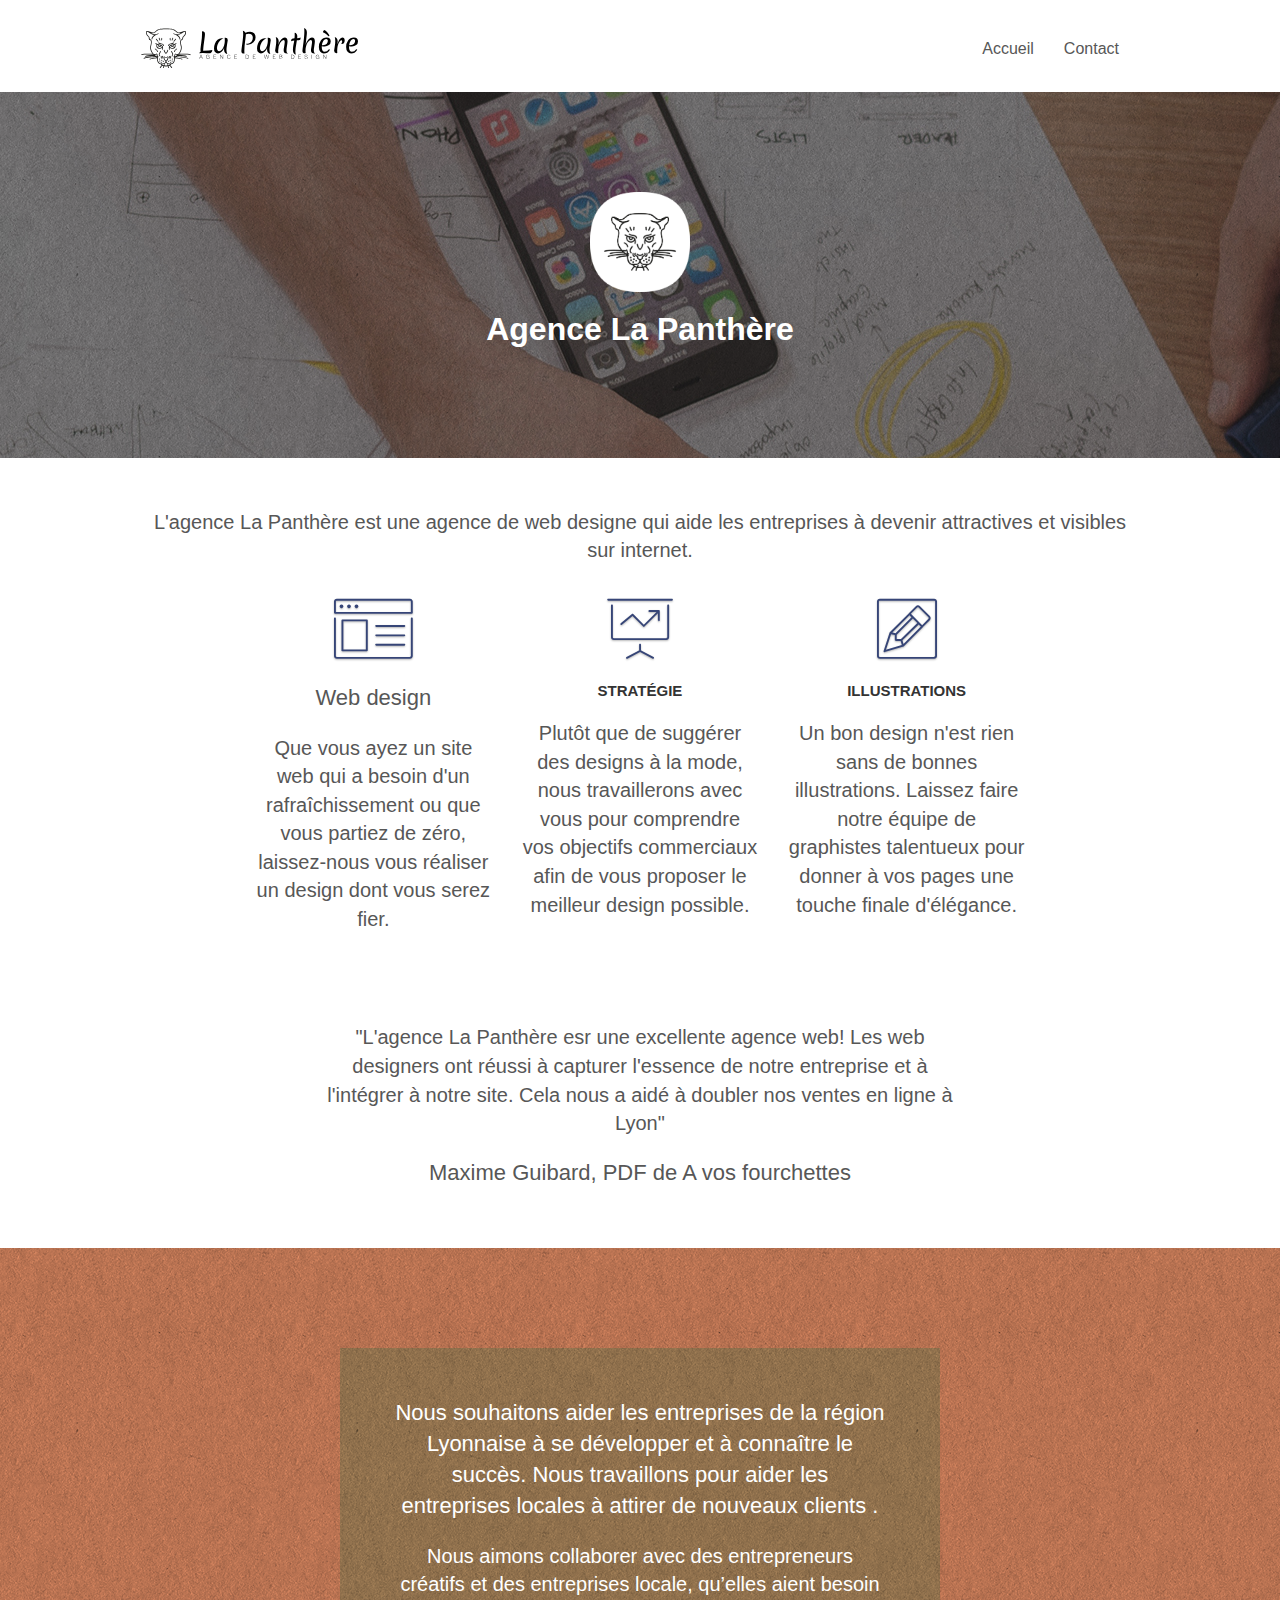
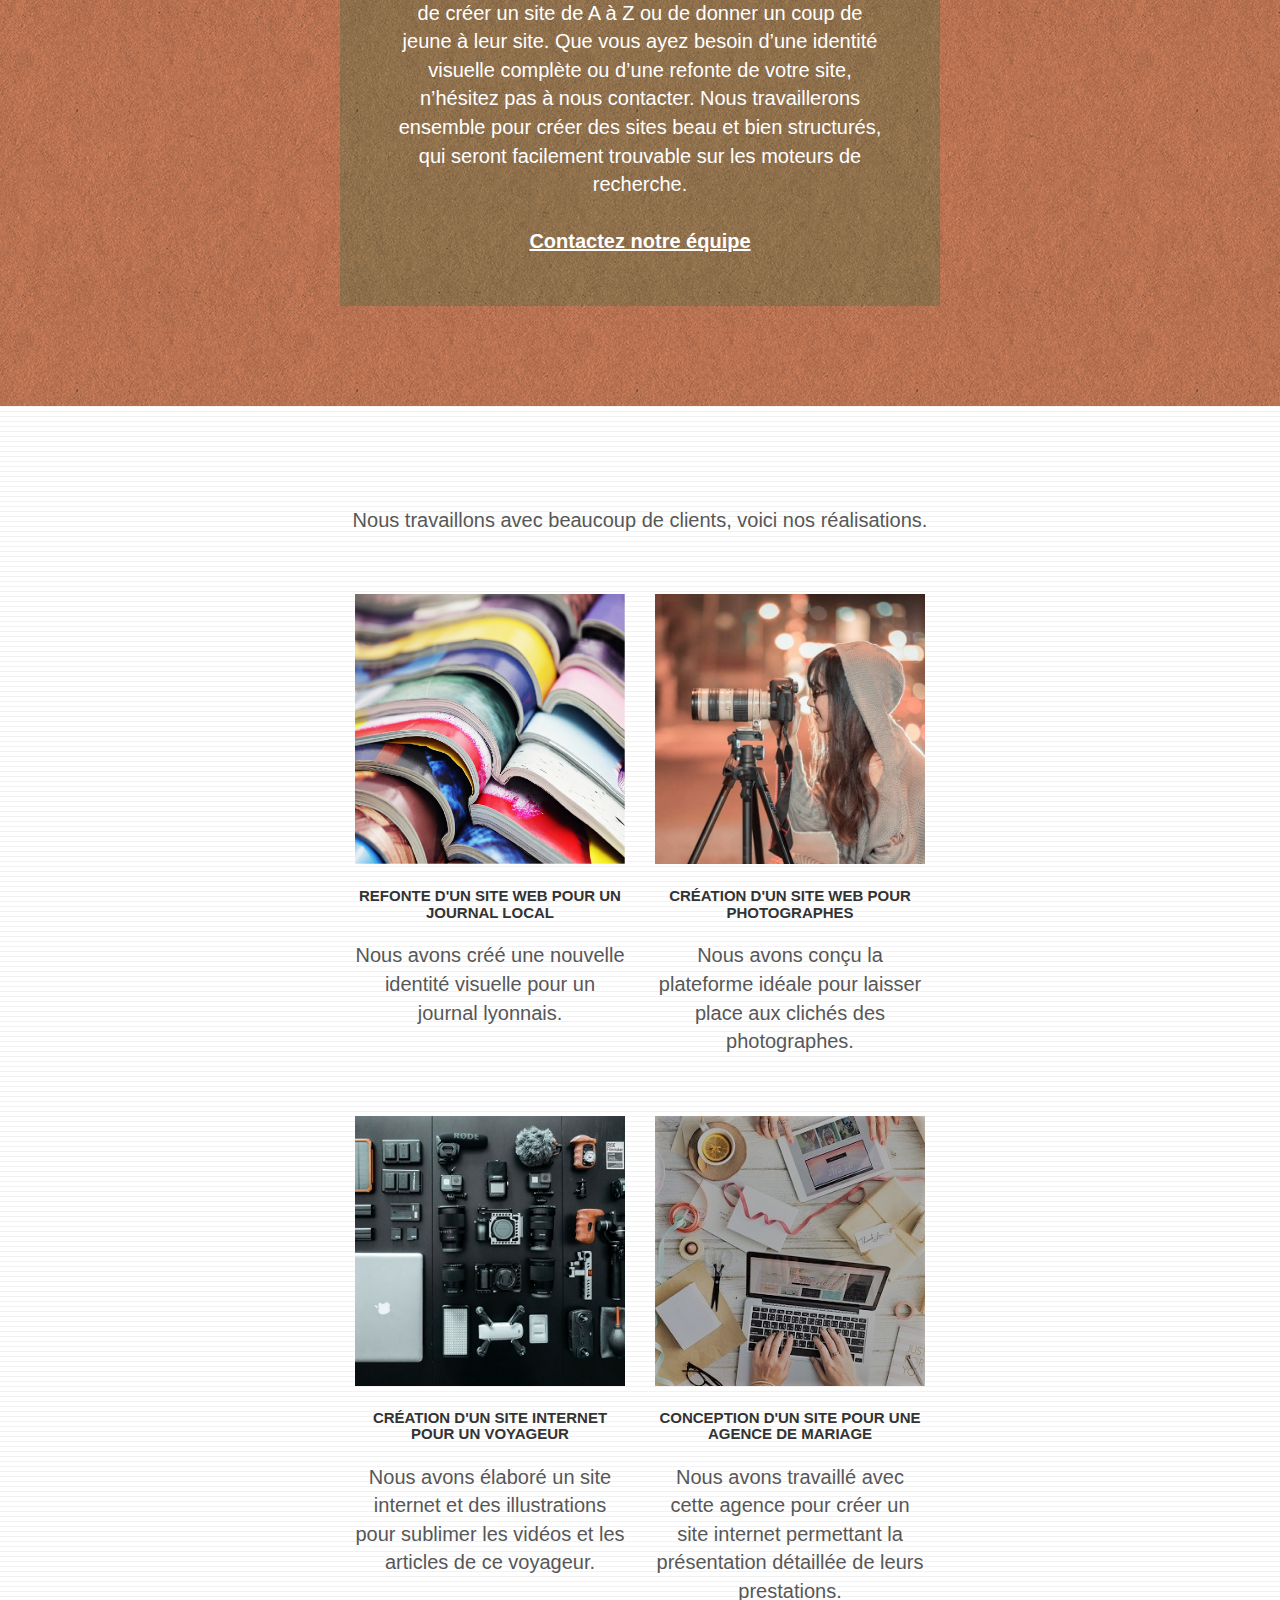
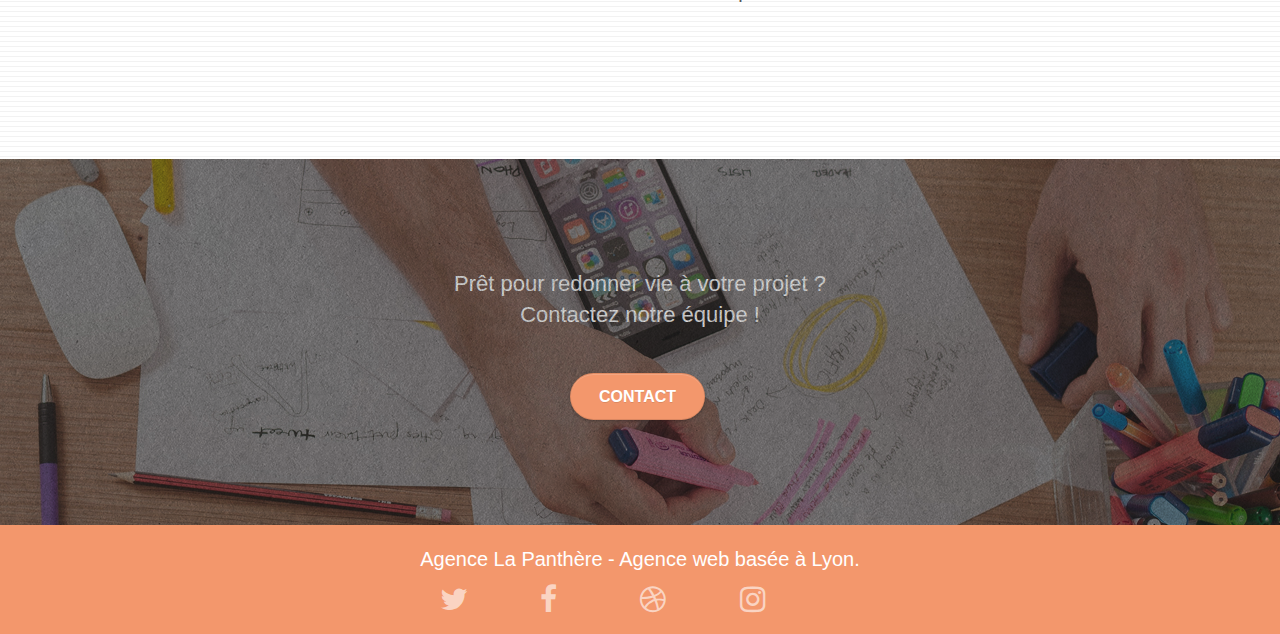
==== commit ca12fa01: "update index.html" ====
--- a/index.html
+++ b/index.html
@@ -24,10 +24,10 @@
     
 </head>
 <body>
-	<header>
+	
 <!-- Principal conteneur -->
 <div class="page-container">
-    
+    <header>
 <!-- bloc-0 -->
 <div class="bloc bgc-white l-bloc " id="bloc-0">
 	<div class="container bloc-sm">
@@ -54,11 +54,12 @@
 		</nav>
 	</div>
 </div>
+
+
+<!-- bloc-0 END -->
 </header>
+<!-- bloc-1-presentation -->
 <main>
-<!-- bloc-0 END -->
-
-<!-- bloc-1-presentation -->
 <div class="bloc bgc-dark-slate-blue bg-banniere d-bloc bg-t-edge bloc-bg-texture texture-paper b-parallax" id="bloc-1-hero">
 	<div class="container bloc-lg">
 		<div class="row tight-width-whitespace">
@@ -90,9 +91,9 @@
 				<div class="text-center">
 					<span class="et-icon-browser sm-shadow icon-dark-slate-blue icons icon-lg"></span>
 				</div>
-				<h3 class="mg-md text-center">
+				<h2 class="mg-md text-center">
 					Web design
-				</h3>
+				</h2>
 				<p class="text-center ">
 					Que vous ayez un site web qui a besoin d'un rafraîchissement ou que vous partiez de zéro, laissez-nous vous réaliser un design dont vous serez fier.
 				</p>
@@ -102,7 +103,7 @@
 					<span class="et-icon-presentation sm-shadow icon-dark-slate-blue icons icon-lg"></span>
 				</div>
 				<h3 class="mg-md text-center">
-					&nbsp;Stratégie
+					Stratégie
 				</h3>
 				<p class="text-center ">
 					Plutôt que de suggérer des designs à la mode, nous travaillerons avec vous pour comprendre vos objectifs commerciaux afin de vous proposer le meilleur design possible.<br>
@@ -124,8 +125,9 @@
 			<div class="col-xs-12 col-md-8 col-md-offset-2 text-center">
 				<p class="text-center">
 					"L'agence La Panthère esr une excellente agence web! Les web designers ont réussi à capturer l'essence de notre entreprise et à l'intégrer à notre site. Cela nous a aidé à doubler nos ventes en ligne à Lyon" 
+				    </p>
 					<h2>Maxime Guibard, PDF de A vos fourchettes</h2>
-				</p>
+				
 			
 
 			</div>
@@ -211,7 +213,7 @@
 	<div class="container bloc-lg">
 		<div class="row">
 			<h2 class="mg-md text-center tc-white">
-				Prêt pour redonner vie à votre projet ?<br>Contactez notre équipe bv;vh;b !
+				Prêt pour redonner vie à votre projet ?<br>Contactez notre équipe !
 			</h2>
 			<div class="col-sm-12 text-center">
 				<a href="Contact.html" class="btn btn-atomic-tangerine btn-clean btn-rd btn-lg cta-hero">Contact</a>
@@ -221,8 +223,9 @@
 </div>
 </main>
 <!-- bloc-5-cta END -->
+
+<!-- Footer - bloc-8 -->
 <footer>
-<!-- Footer - bloc-8 -->
 <div class="bloc bgc-atomic-tangerine d-bloc" id="bloc-8">
 	<div class="container bloc-sm">
 		<div class="row">
@@ -254,11 +257,14 @@
 		</div>
 	</div>
 </div>
+</div>
+</div>
+</footer>
 <!-- Footer - bloc-8 END -->
 
 </div>
 <!-- Principal conteneur END -->
     
-</footer>
+
 </body>
 </html>
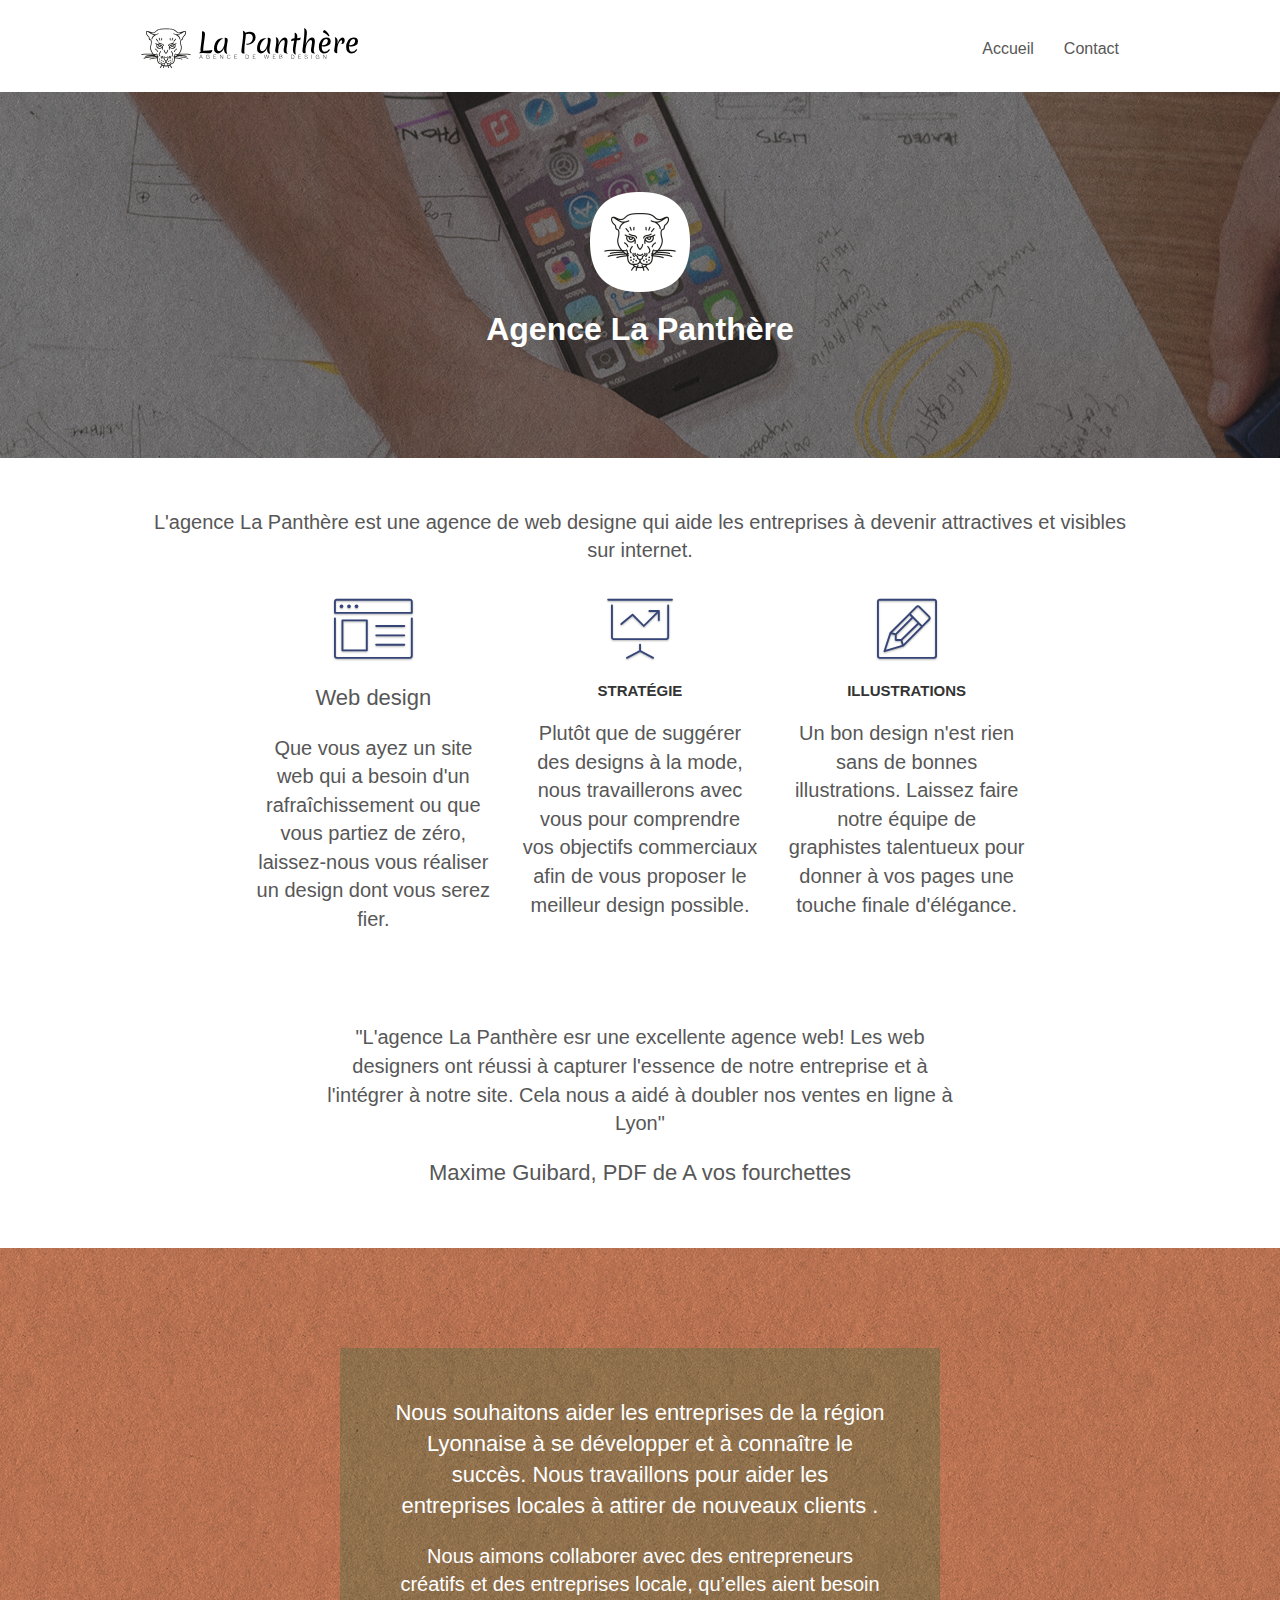
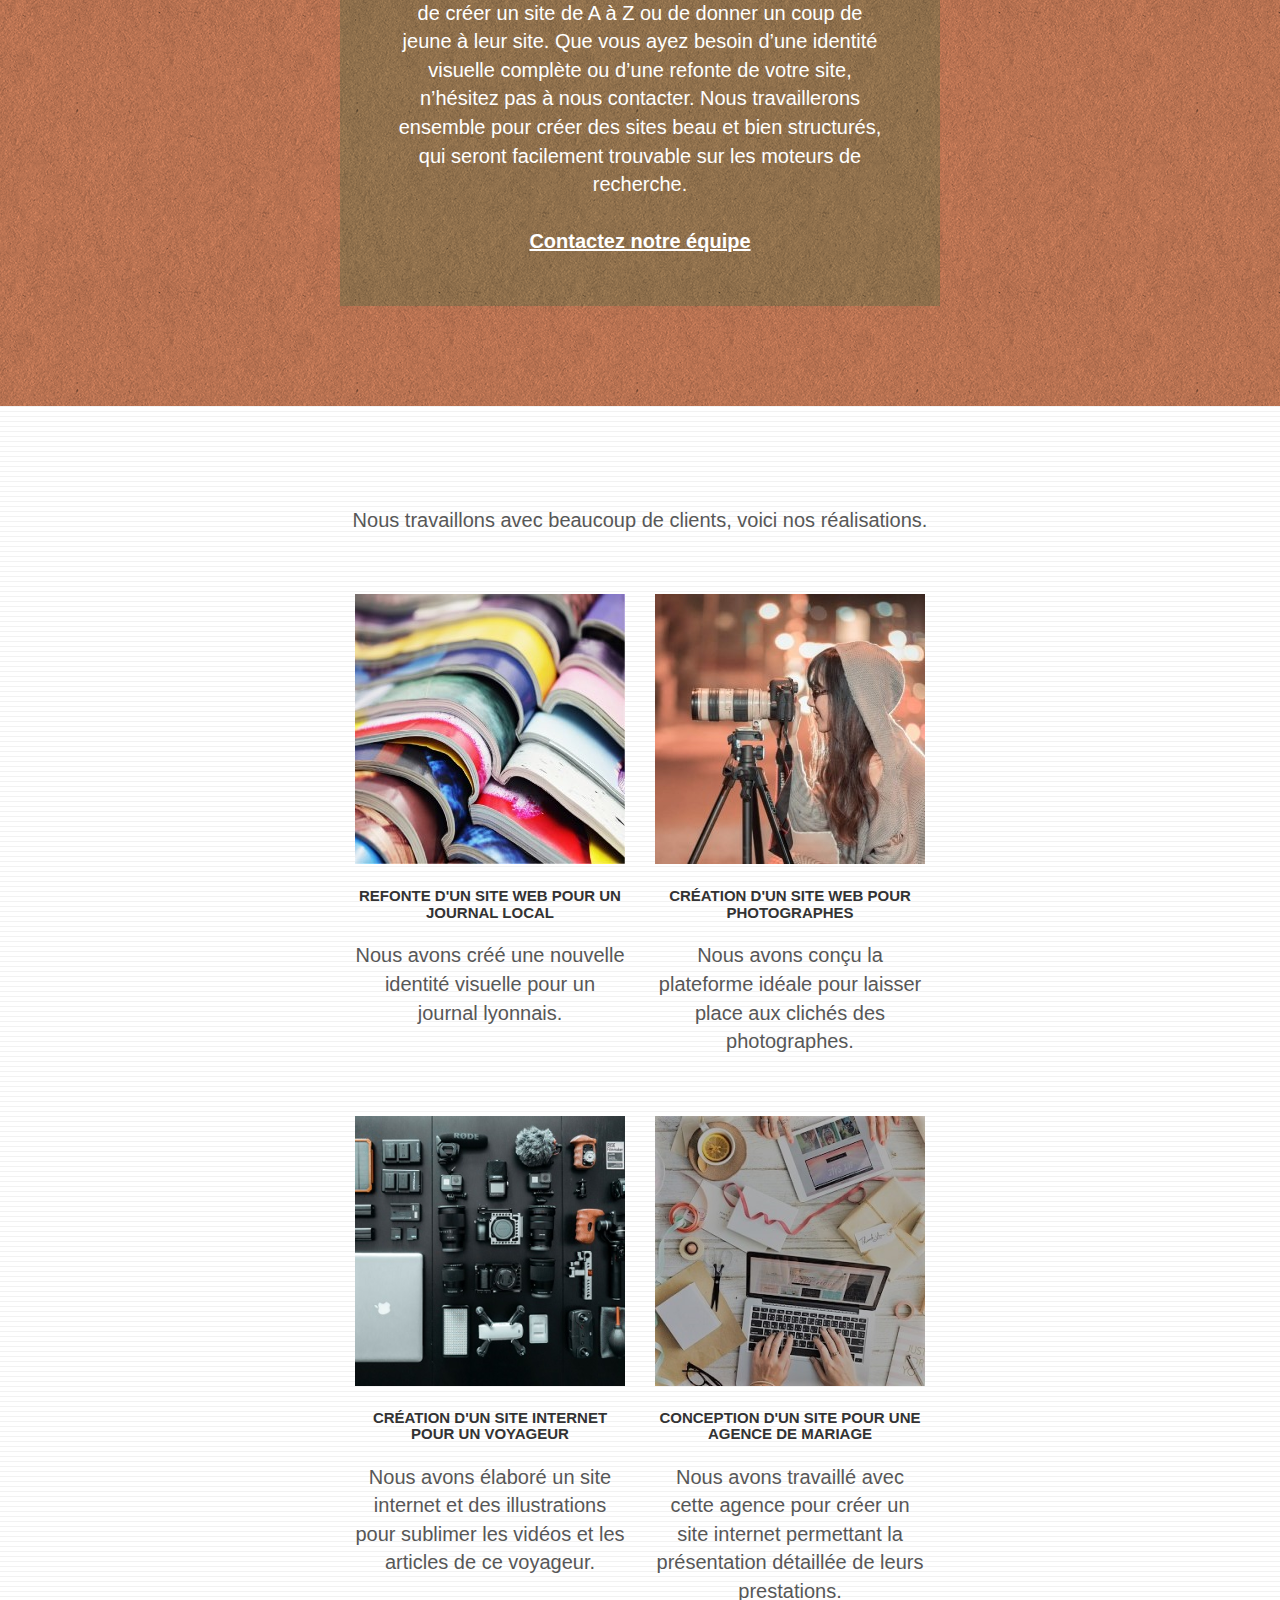
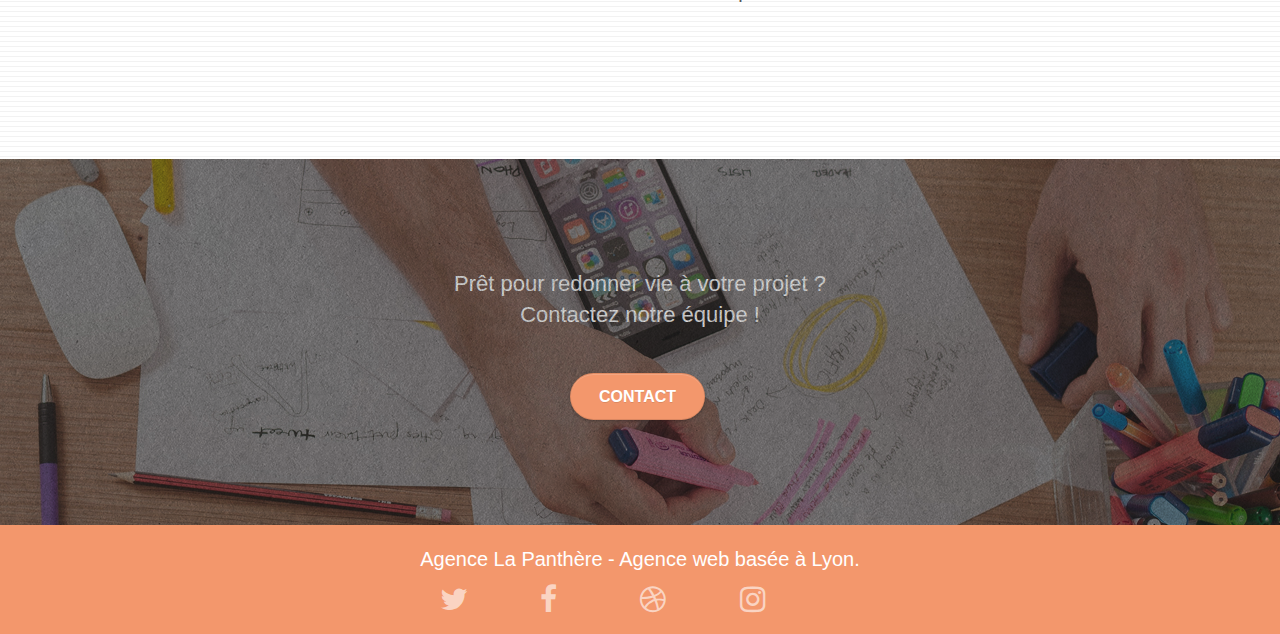
==== commit 5eb296d8: "Update index.html" ====
--- a/index.html
+++ b/index.html
@@ -64,7 +64,7 @@
 	<div class="container bloc-lg">
 		<div class="row tight-width-whitespace">
 			<div class="col-sm-12">
-				<img src="img/logo.png" class="center-block image-resize-mode" width="100" alt="logo Agence La Panthère">
+				<img src="img/logo.webp" class="center-block image-resize-mode" width="100" alt="logo Agence La Panthère">
 				<h1 class="text-center hero-bloc-text tc-white ">
 					Agence La Panthère
 				</h1>
@@ -166,7 +166,7 @@
 		</div>
 		<div class="row tight-width-whitespace portfolio-row">
 			<div class="col-sm-6">
-				<a href="#" data-lightbox="img/1.jpg" data-gallery-id="gallery-1" data-caption="Refonte d'un site web pour un journal local" data-frame="snapshot-lb"><img src="img/1.jpg" alt="image site web pour un journal local" class="img-responsive portfolio-thumb"></a> 
+				<a href="#" data-lightbox="img/1.jpg" data-gallery-id="gallery-1" data-caption="Refonte d'un site web pour un journal local" data-frame="snapshot-lb"><img src="img/1.webp" alt="image site web pour un journal local" class="img-responsive portfolio-thumb"></a> 
 				<h3 class="mg-md text-center">
 					Refonte d'un site web pour un journal local
 				</h3>
@@ -175,7 +175,7 @@
 				</p>
 			</div>
 			<div class="col-sm-6">
-				<a href="#" data-lightbox="img/2.jpg" data-gallery-id="gallery-1" data-caption="Création d'un site web pour photographes" data-frame="snapshot-lb"><img src="img/2.jpg" alt="image site web pour photographes" class="img-responsive portfolio-thumb"></a> 
+				<a href="#" data-lightbox="img/2.jpg" data-gallery-id="gallery-1" data-caption="Création d'un site web pour photographes" data-frame="snapshot-lb"><img src="img/2.webp" alt="image site web pour photographes" class="img-responsive portfolio-thumb"></a> 
 				<h3 class="mg-md text-center">
 					Création d'un site web pour photographes
 				</h3>
@@ -186,7 +186,7 @@
 		</div>
 		<div class="row tight-width-whitespace portfolio-row">
 			<div class="col-sm-6">
-				<a href="#" data-lightbox="img/3.png" data-gallery-id="gallery-1" data-caption="Création d'un site internet pour un voyageur" data-frame="snapshot-lb"><img src="img/3.png" alt="image site web pour voyageur" class="img-responsive portfolio-thumb"></a> 
+				<a href="#" data-lightbox="img/3.png" data-gallery-id="gallery-1" data-caption="Création d'un site internet pour un voyageur" data-frame="snapshot-lb"><img src="img/3.webp" alt="image site web pour voyageur" class="img-responsive portfolio-thumb"></a> 
 				<h3 class="mg-md text-center">
 					Création d'un site internet pour un voyageur
 				</h3>
@@ -195,7 +195,7 @@
 				</p>
 			</div>
 			<div class="col-sm-6">
-				<a href="#" data-lightbox="img/4.png" data-gallery-id="gallery-1" data-caption="Conception d'un site pour une agence de mariage" data-frame="snapshot-lb"><img src="img/4.bmp" alt="image site web pour agence de mariage" class="img-responsive portfolio-thumb"></a> 
+				<a href="#" data-lightbox="img/4.png" data-gallery-id="gallery-1" data-caption="Conception d'un site pour une agence de mariage" data-frame="snapshot-lb"><img src="img/4.webp" alt="image site web pour agence de mariage" class="img-responsive portfolio-thumb"></a> 
 				<h3 class="mg-md text-center">
 					Conception d'un site pour une agence de mariage
 				</h3>
